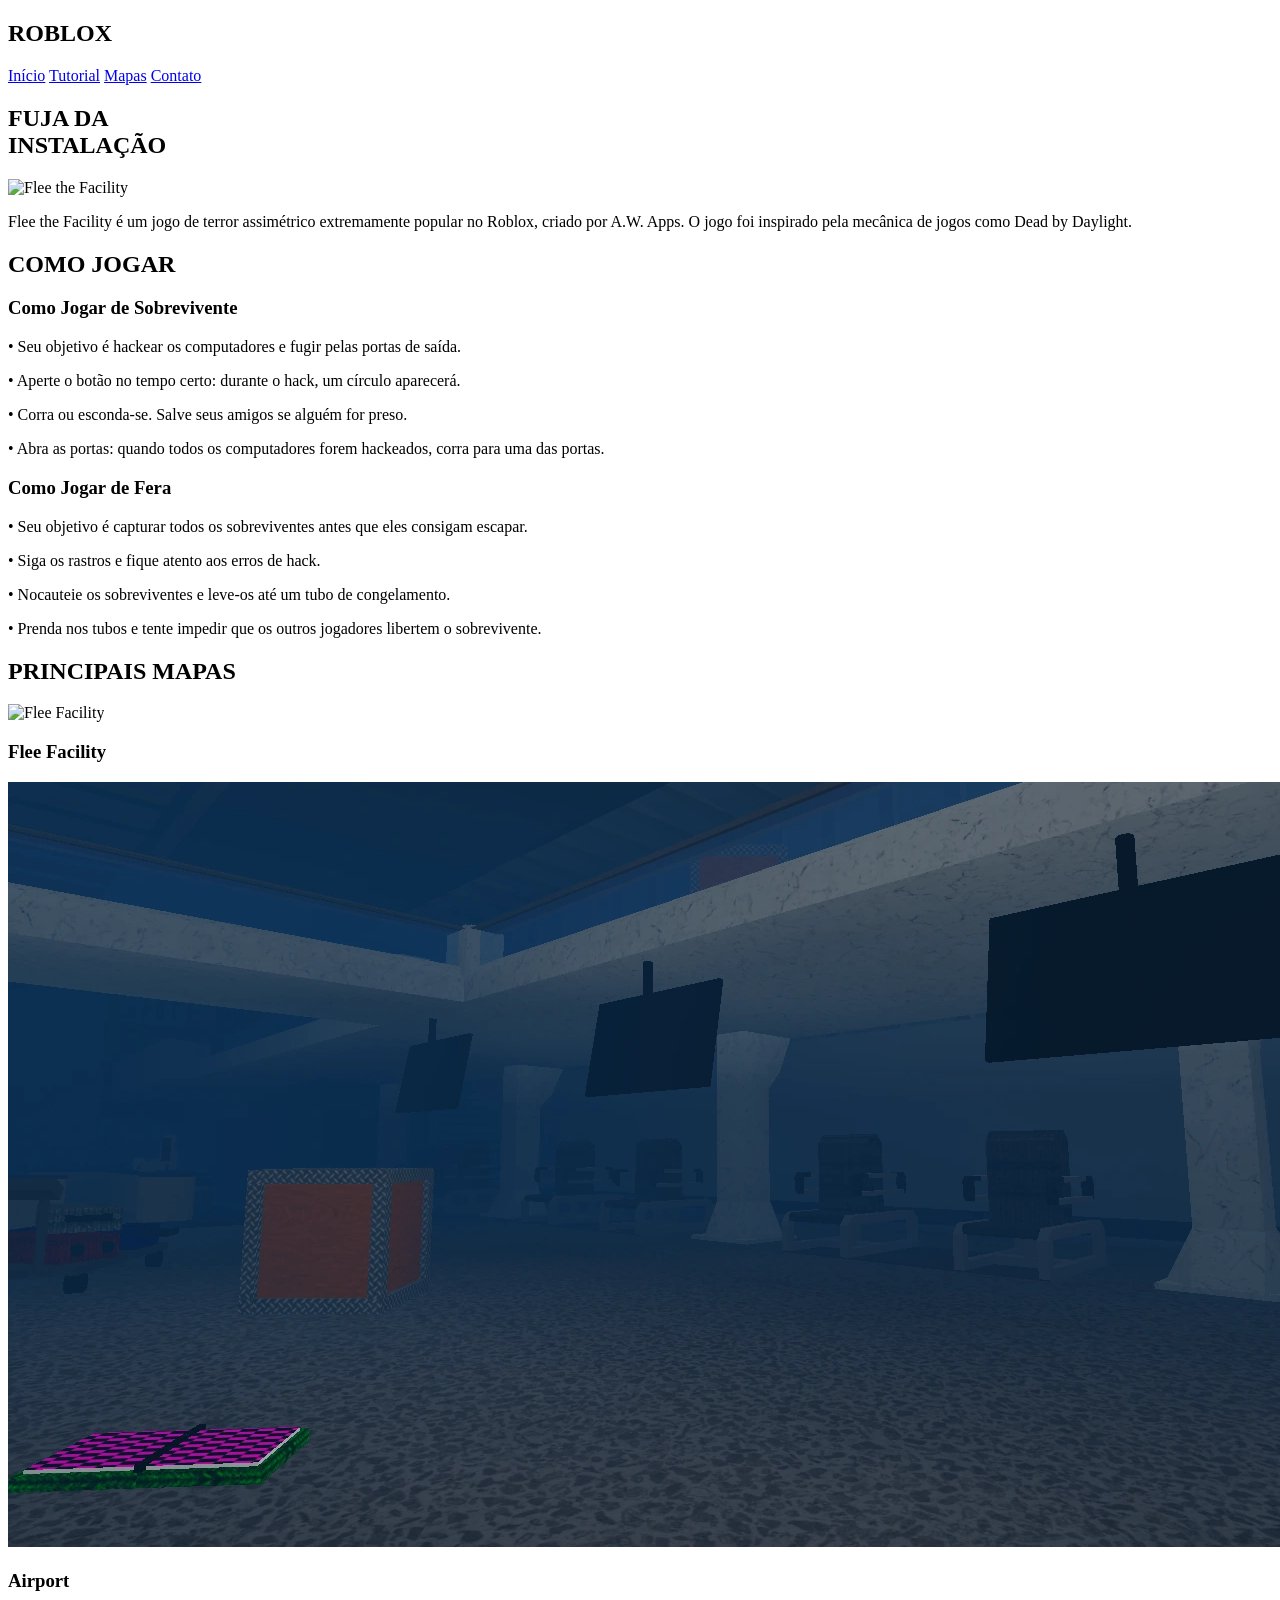
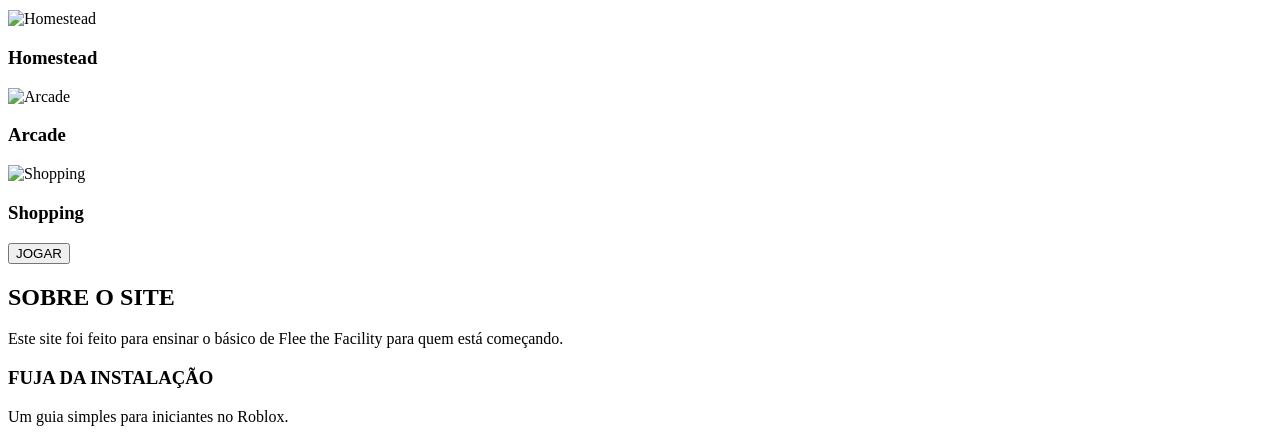
==== index.html @ 909bfadf "Rename index (1).html to index.html" ====
<!DOCTYPE html>
<html lang="pt-BR">

<head>
    <meta name="viewport" content="width=device-width, initial-scale=1.0">
    <meta charset="UTF-8">
    <title>Fuja da Instalação</title>
    <link rel="stylesheet" href="style.css">
</head>

<body>

    <header class="menu-fixo">
        <div class="menu-conteudo">
            <h2>ROBLOX</h2>

            <nav>
                <a href="#inicio">Início</a>
                <a href="#tutorial">Tutorial</a>
                <a href="#mapas">Mapas</a>
                <a href="#contato">Contato</a>
            </nav>
        </div>
    </header>

    <main>

        <section id="inicio" class="inicio">

            <h1>
                FUJA DA<br>
                INSTALAÇÃO
            </h1>

            <img src="banner" alt="Flee the Facility">

            <p>
                Flee the Facility é um jogo de terror assimétrico
                extremamente popular no Roblox, criado por
                A.W. Apps. O jogo foi inspirado pela mecânica
                de jogos como Dead by Daylight.
            </p>

        </section>

        <section id="tutorial" class="tutorial">

            <h2>COMO JOGAR</h2>

            <h3>Como Jogar de Sobrevivente</h3>

            <p>• Seu objetivo é hackear os computadores e fugir pelas portas de saída.</p>

            <p>• Aperte o botão no tempo certo: durante o hack, um círculo aparecerá.</p>

            <p>• Corra ou esconda-se. Salve seus amigos se alguém for preso.</p>

            <p>• Abra as portas: quando todos os computadores forem hackeados, corra para uma das portas.</p>

            <h3>Como Jogar de Fera</h3>

            <p>• Seu objetivo é capturar todos os sobreviventes antes que eles consigam escapar.</p>

            <p>• Siga os rastros e fique atento aos erros de hack.</p>

            <p>• Nocauteie os sobreviventes e leve-os até um tubo de congelamento.</p>

            <p>• Prenda nos tubos e tente impedir que os outros jogadores libertem o sobrevivente.</p>

        </section>

        <section id="mapas" class="mapas">

            <h2>PRINCIPAIS MAPAS</h2>

            <div class="mapas-container">

                <div class="mapa">
                    <img src="Facility_.webp" alt="Flee Facility">
                    <h3>Flee Facility</h3>
                </div>

                <div class="mapa">
                    <img src="Airport_.webp" alt="Airport">
                    <h3>Airport</h3>
                </div>

                <div class="mapa">
                    <img src="Homestead_.webp" alt="Homestead">
                    <h3>Homestead</h3>
                </div>

                <div class="mapa">
                    <img src="ArcadeView_.webp" alt="Arcade">
                    <h3>Arcade</h3>
                </div>

                <div class="mapa">
                    <img src="Shopping_Center_2_.webp" alt="Shopping">
                    <h3>Shopping</h3>
                </div>

            </div>

        </section>

        <a href="https://www.roblox.com/pt/games/893973440/Flee-the-Facility" target="_blank">
            <button class="botao">JOGAR</button>
        </a>

        <section id="contato" class="contato">

            <h2>SOBRE O SITE</h2>

            <p>
                Este site foi feito para ensinar o básico
                de Flee the Facility para quem está começando.
            </p>

        </section>

    </main>

    <footer>
        <h3>FUJA DA INSTALAÇÃO</h3>
        <p>Um guia simples para iniciantes no Roblox.</p>
    </footer>

</body>

</html>
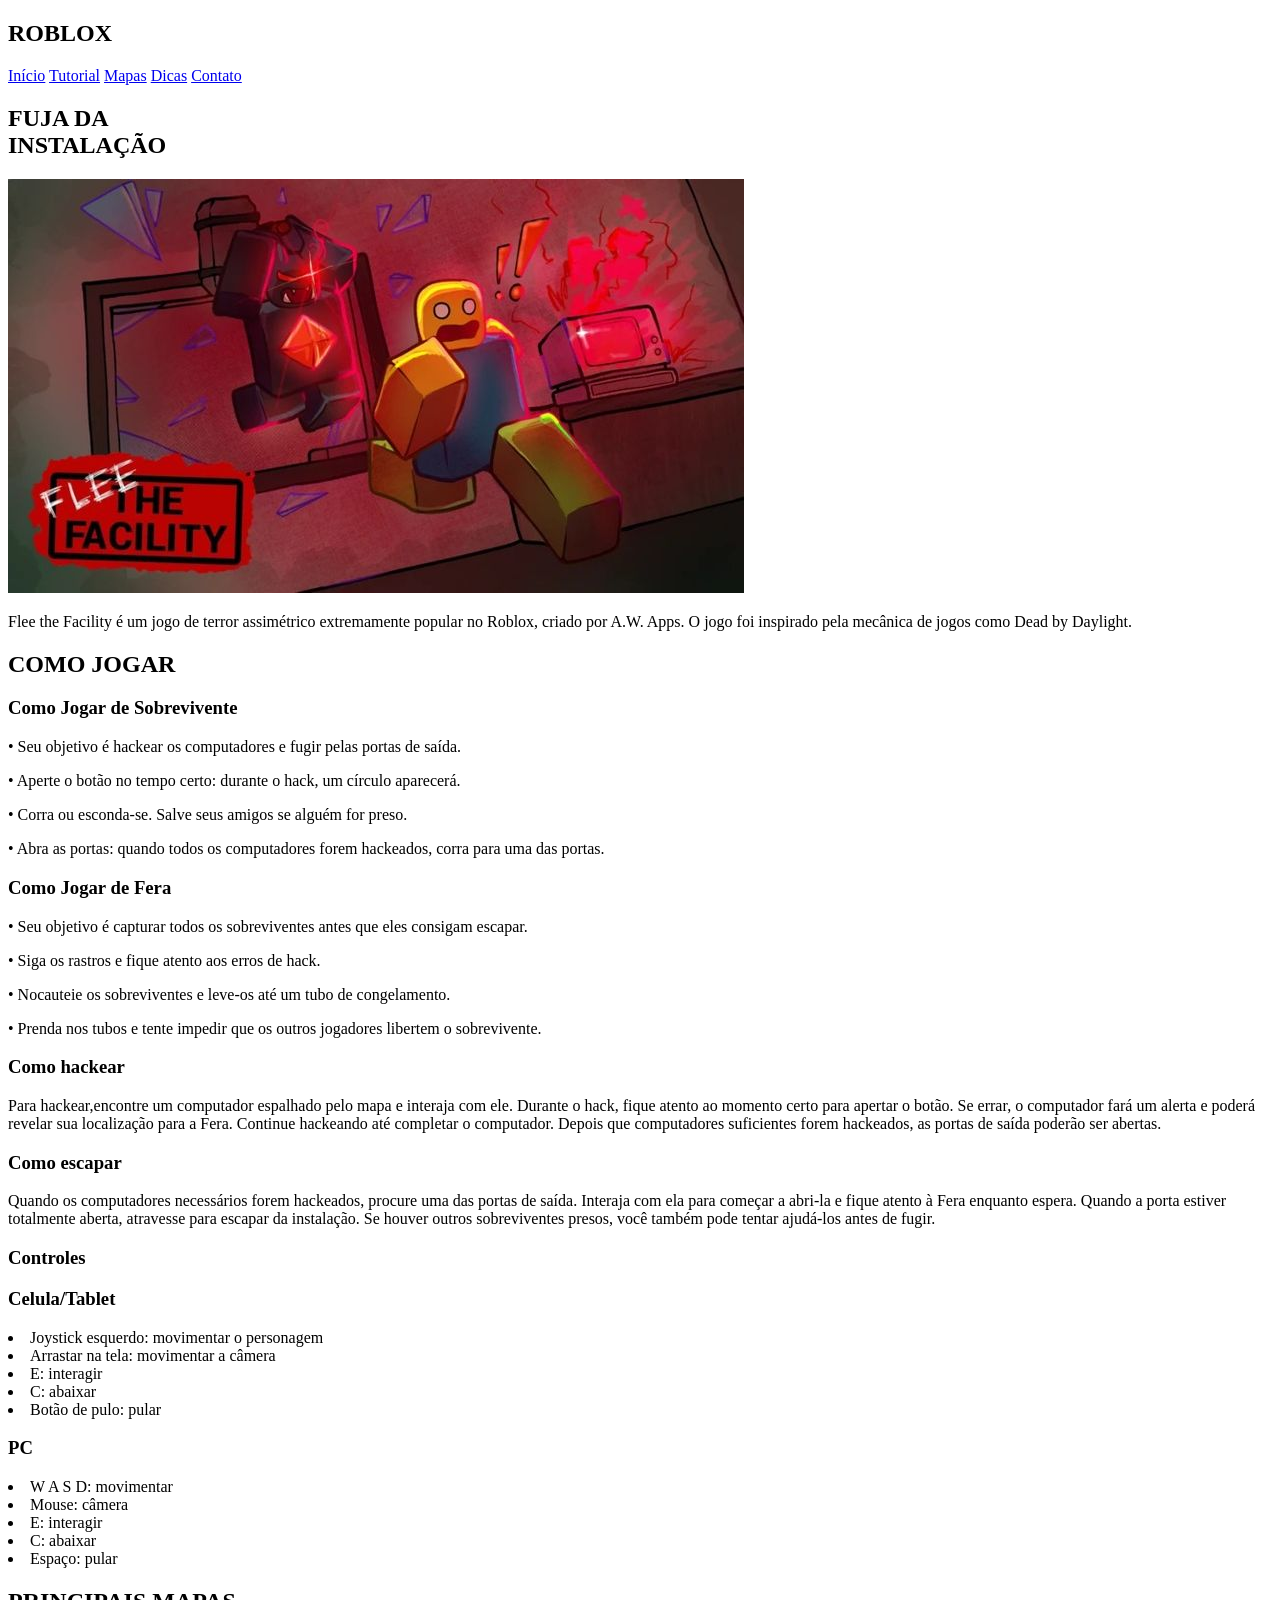
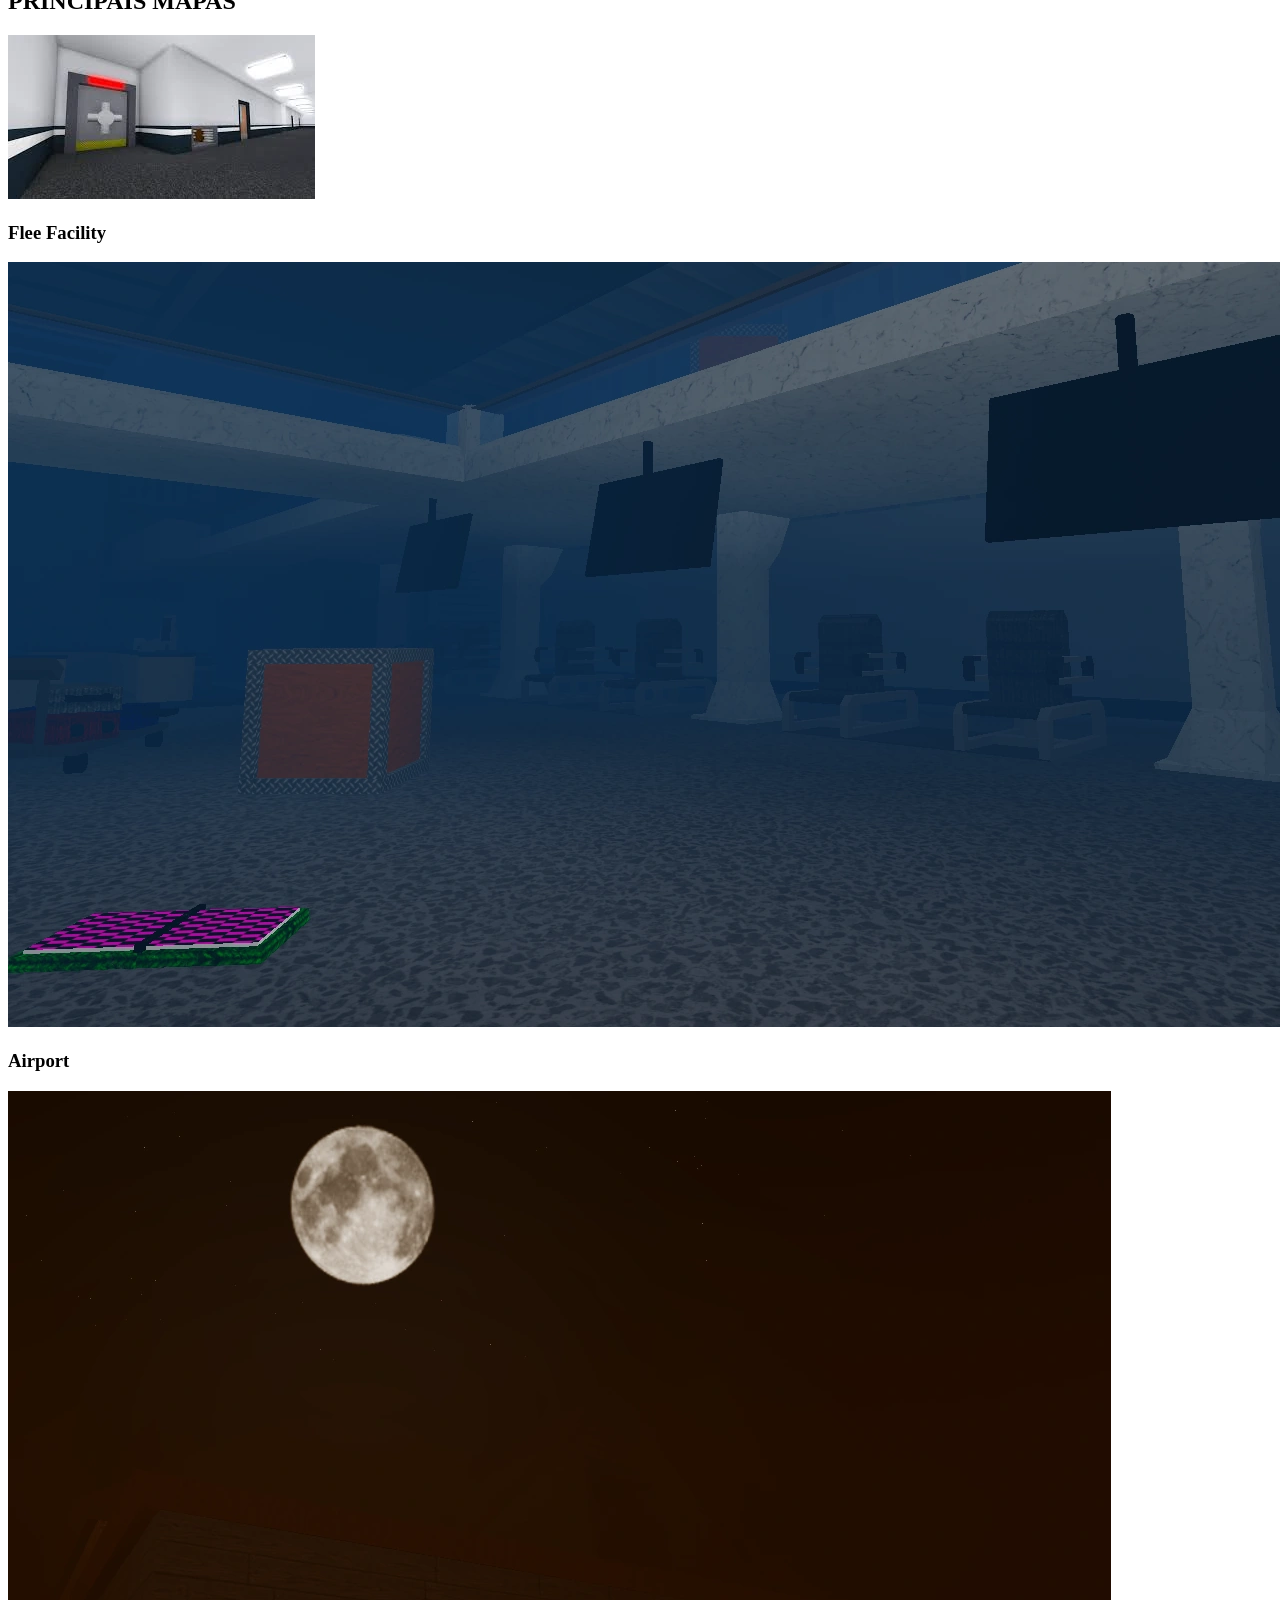
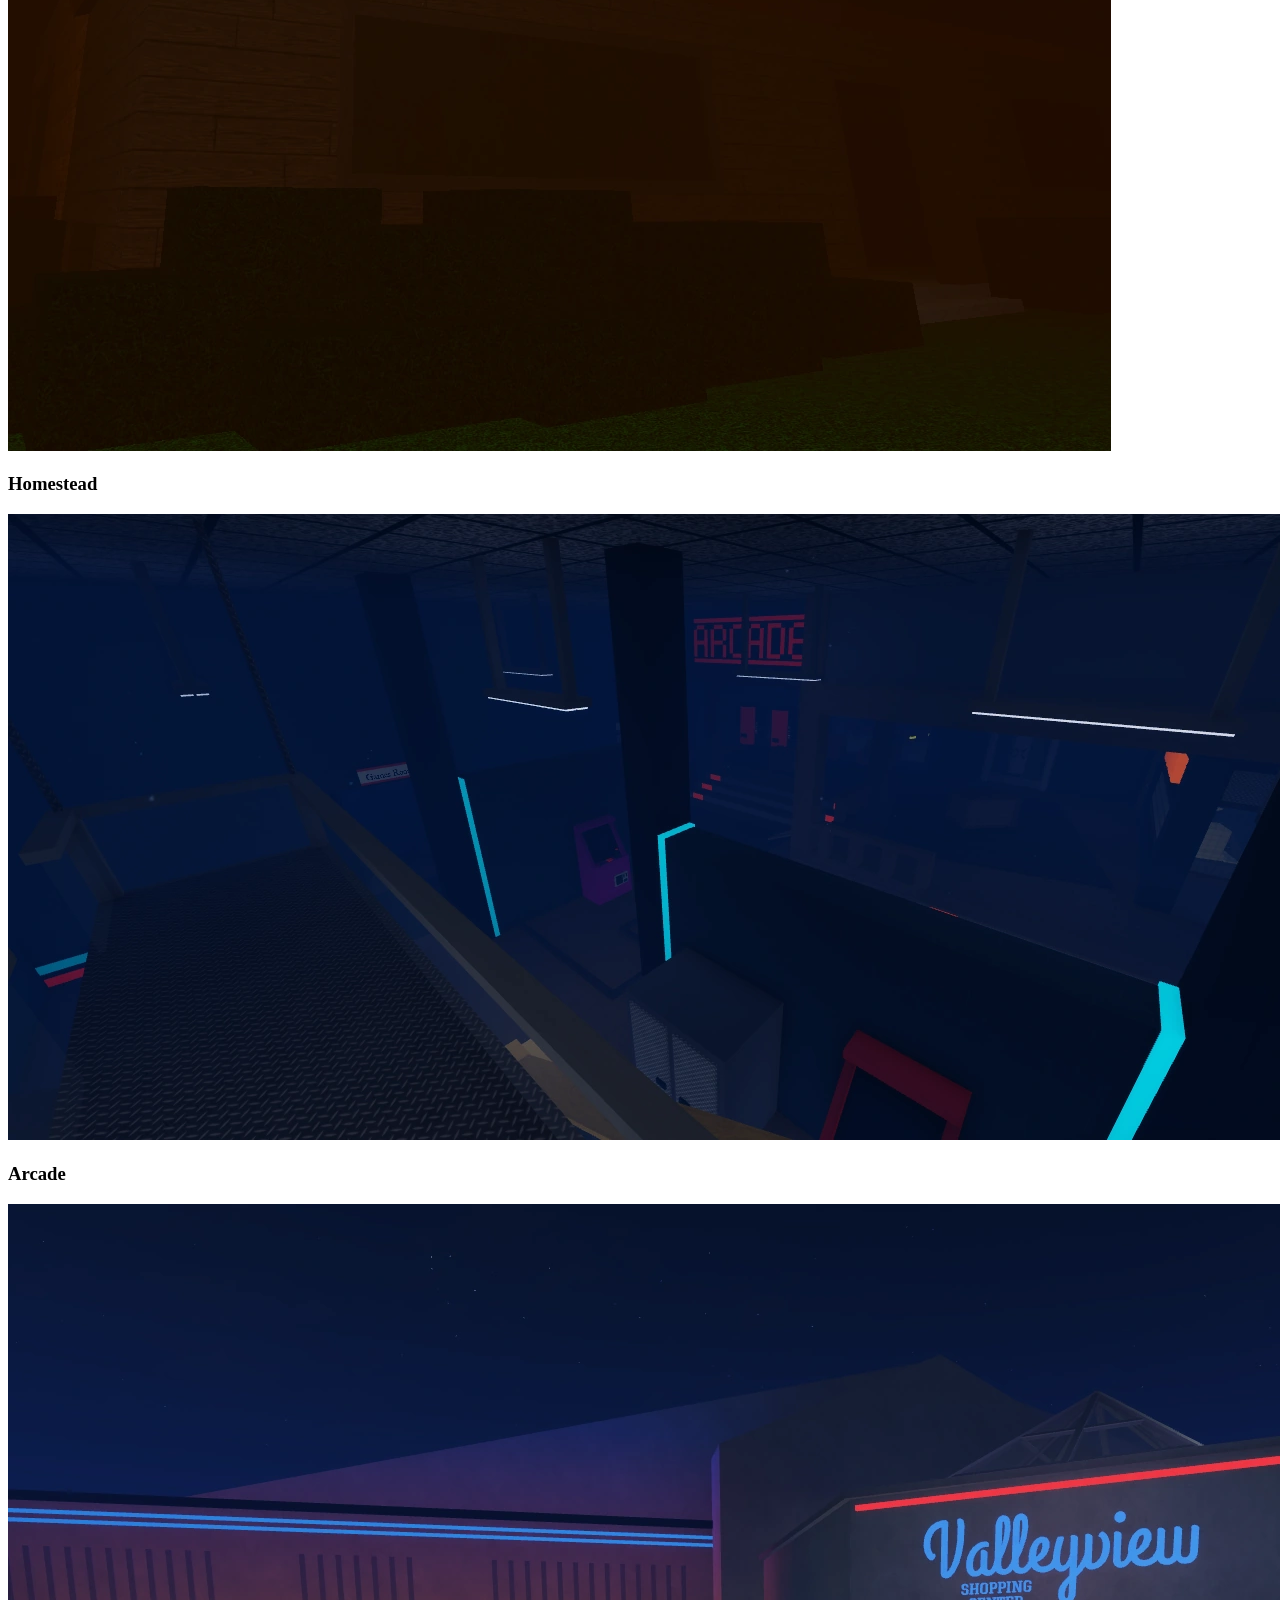
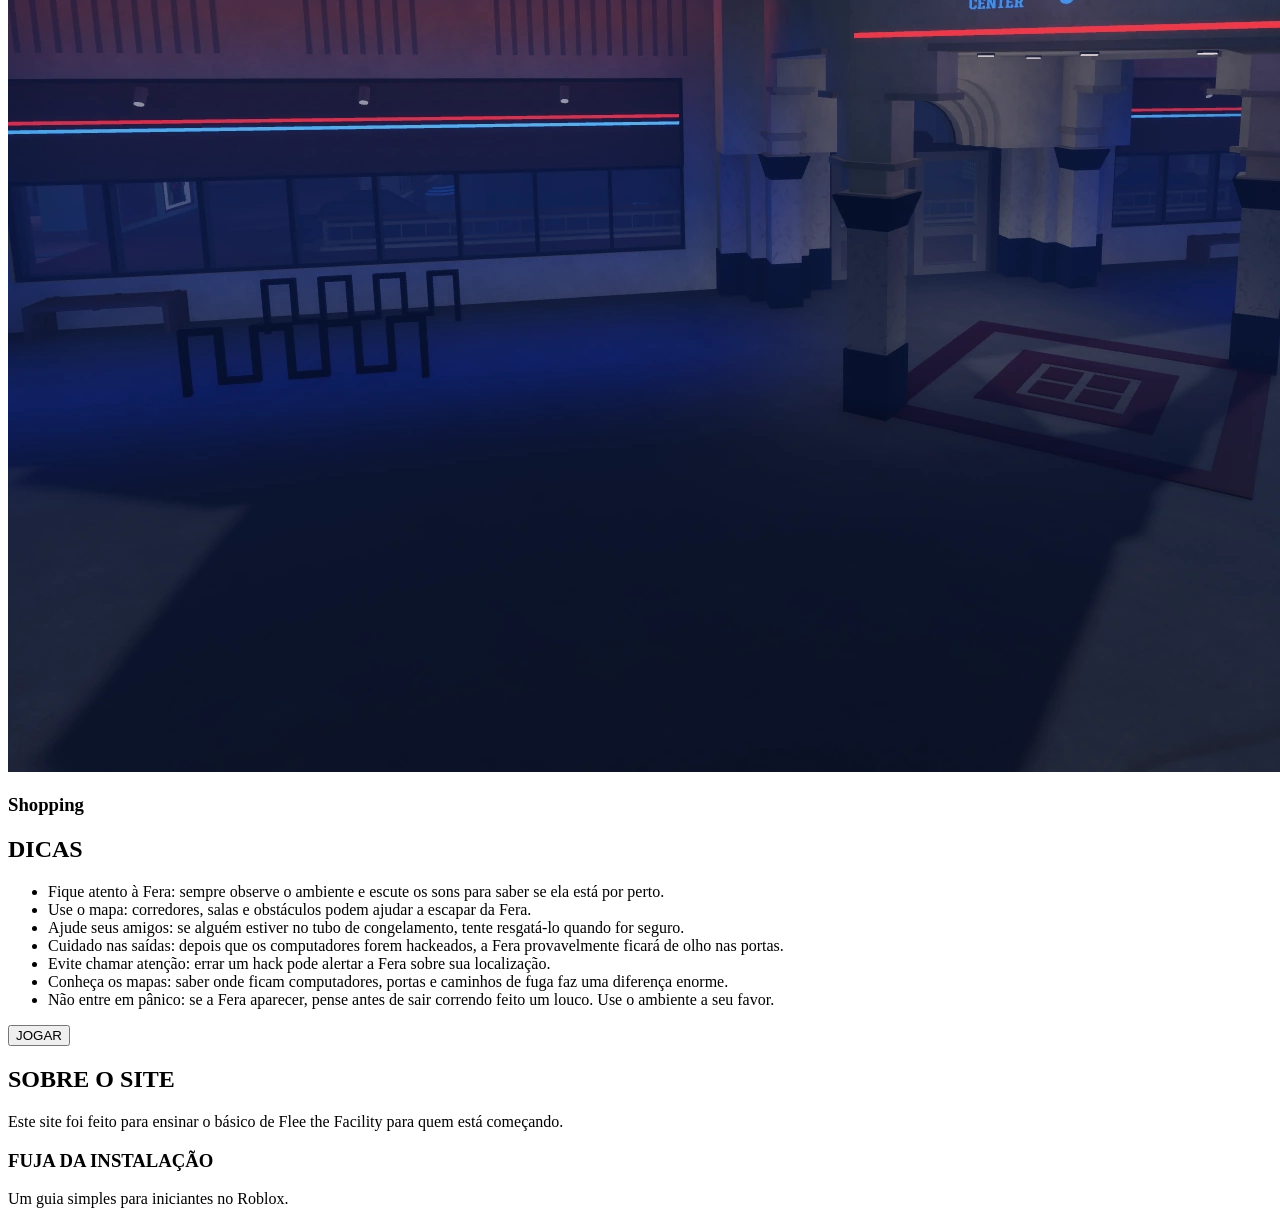
==== commit bddea1e5: "Rename index (2).html to index.html" ====
--- a/index.html
+++ b/index.html
@@ -18,7 +18,9 @@
                 <a href="#inicio">Início</a>
                 <a href="#tutorial">Tutorial</a>
                 <a href="#mapas">Mapas</a>
+                <a href="#dicas">Dicas</a>
                 <a href="#contato">Contato</a>
+        
             </nav>
         </div>
     </header>
@@ -66,7 +68,28 @@
             <p>• Nocauteie os sobreviventes e leve-os até um tubo de congelamento.</p>
 
             <p>• Prenda nos tubos e tente impedir que os outros jogadores libertem o sobrevivente.</p>
-
+            
+            <h3>Como hackear</h3>
+            <p>Para hackear,encontre um computador espalhado pelo mapa e interaja com ele. Durante o hack, fique atento ao momento certo para apertar o botão. Se errar, o computador fará um alerta e poderá revelar sua localização para a Fera. Continue hackeando até completar o computador. Depois que computadores suficientes forem hackeados, as portas de saída poderão ser abertas.</p>
+            
+             <h3>Como escapar</h3>
+             Quando os computadores necessários forem hackeados, procure uma das portas de saída. Interaja com ela para começar a abri-la e fique atento à Fera enquanto espera. Quando a porta estiver totalmente aberta, atravesse para escapar da instalação. Se houver outros sobreviventes presos, você também pode tentar ajudá-los antes de fugir.
+             
+                <h3>Controles</h3>
+                 <h3>Celula/Tablet</h3>
+                <li>Joystick esquerdo: movimentar o personagem</li>
+                <li>Arrastar na tela: movimentar a câmera</li>
+                <li>E: interagir</li>
+                <li>C: abaixar</li>
+                <li>Botão de pulo: pular</li>
+                
+                <h3>PC</h3>
+               <li> W A S D: movimentar</li>
+                <li>Mouse: câmera</li>
+                <li>E: interagir</li>
+               <li>C: abaixar</li>
+                <li>Espaço: pular</li>
+             
         </section>
 
         <section id="mapas" class="mapas">
@@ -103,6 +126,33 @@
             </div>
 
         </section>
+        
+        <section id="dicas" class="dicas">
+            
+            <h2>DICAS</h2>
+            
+            <ul><li>Fique atento à 
+            Fera: sempre 
+            observe o 
+            ambiente e escute 
+            os sons para 
+            saber se ela está
+            por perto.</li>
+            
+             <li>Use o mapa: corredores, salas e obstáculos podem ajudar a escapar da Fera.</li>
+           
+           <li>Ajude seus amigos: se alguém estiver no tubo de congelamento, tente resgatá-lo quando for seguro.</li>
+           
+           <li>Cuidado nas saídas: depois que os computadores forem hackeados, a Fera provavelmente ficará de olho nas portas.</li>
+           
+           <li>Evite chamar atenção: errar um hack pode alertar a Fera sobre sua localização.</li>
+           
+            <li>Conheça os mapas: saber onde ficam computadores, portas e caminhos de fuga faz uma diferença enorme.</li>
+            <li>Não entre em pânico: se a Fera aparecer, pense antes de sair correndo feito um louco. Use o ambiente a seu favor.</li></ul>
+            
+        </section>
+        
+        
 
         <a href="https://www.roblox.com/pt/games/893973440/Flee-the-Facility" target="_blank">
             <button class="botao">JOGAR</button>
@@ -128,4 +178,3 @@
 
 </body>
 
-</html>
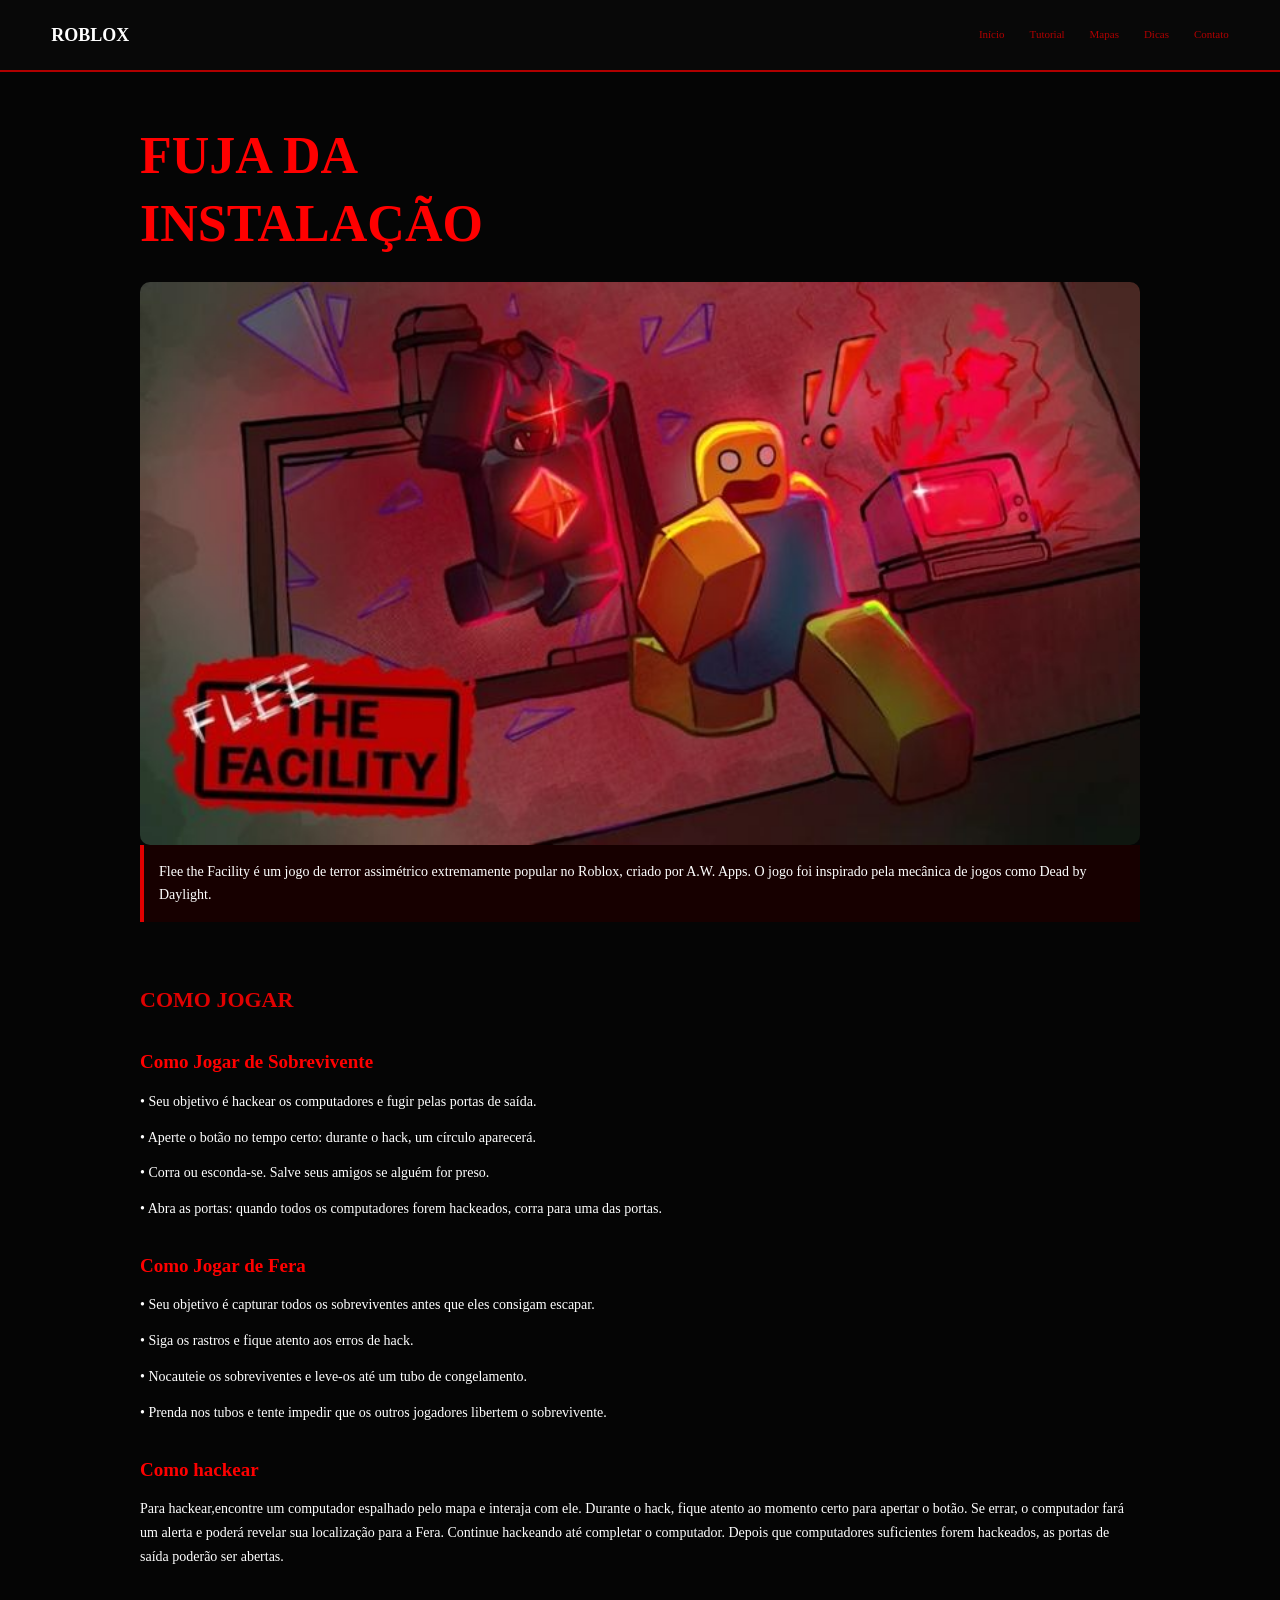
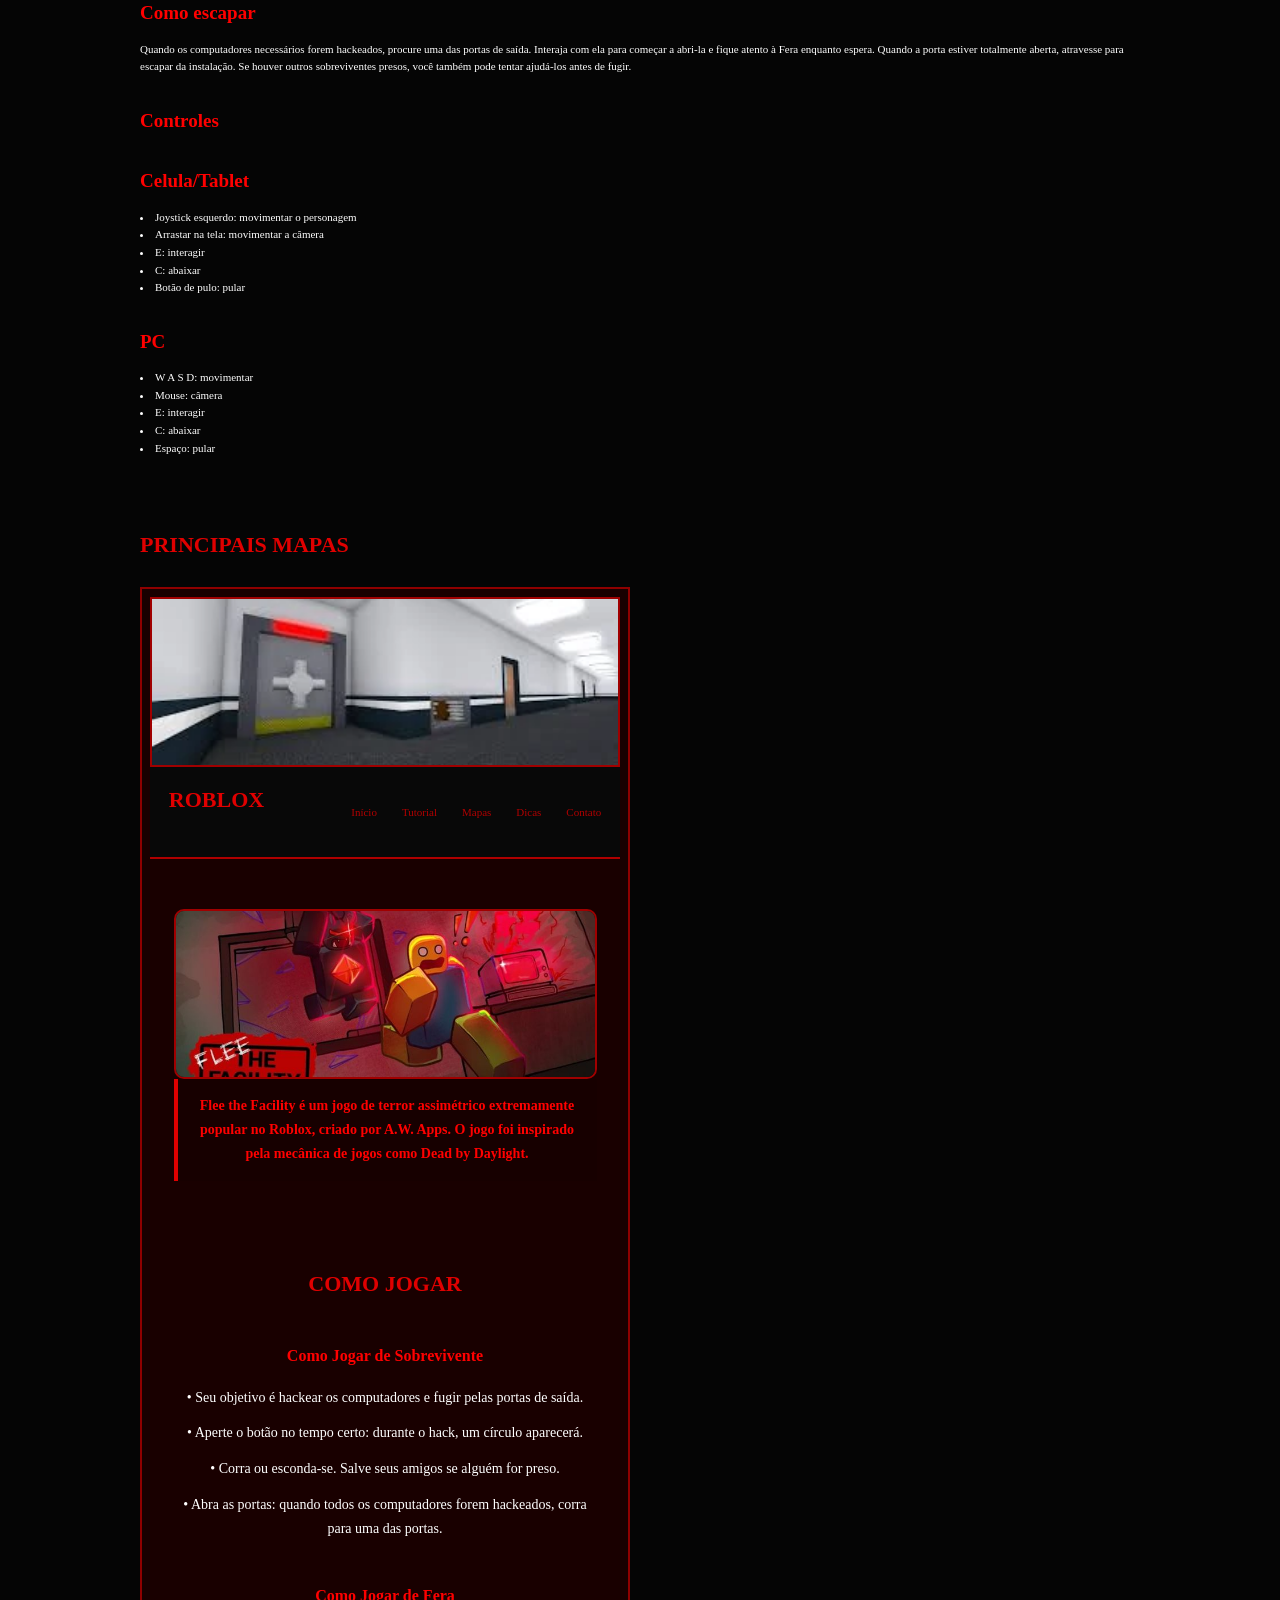
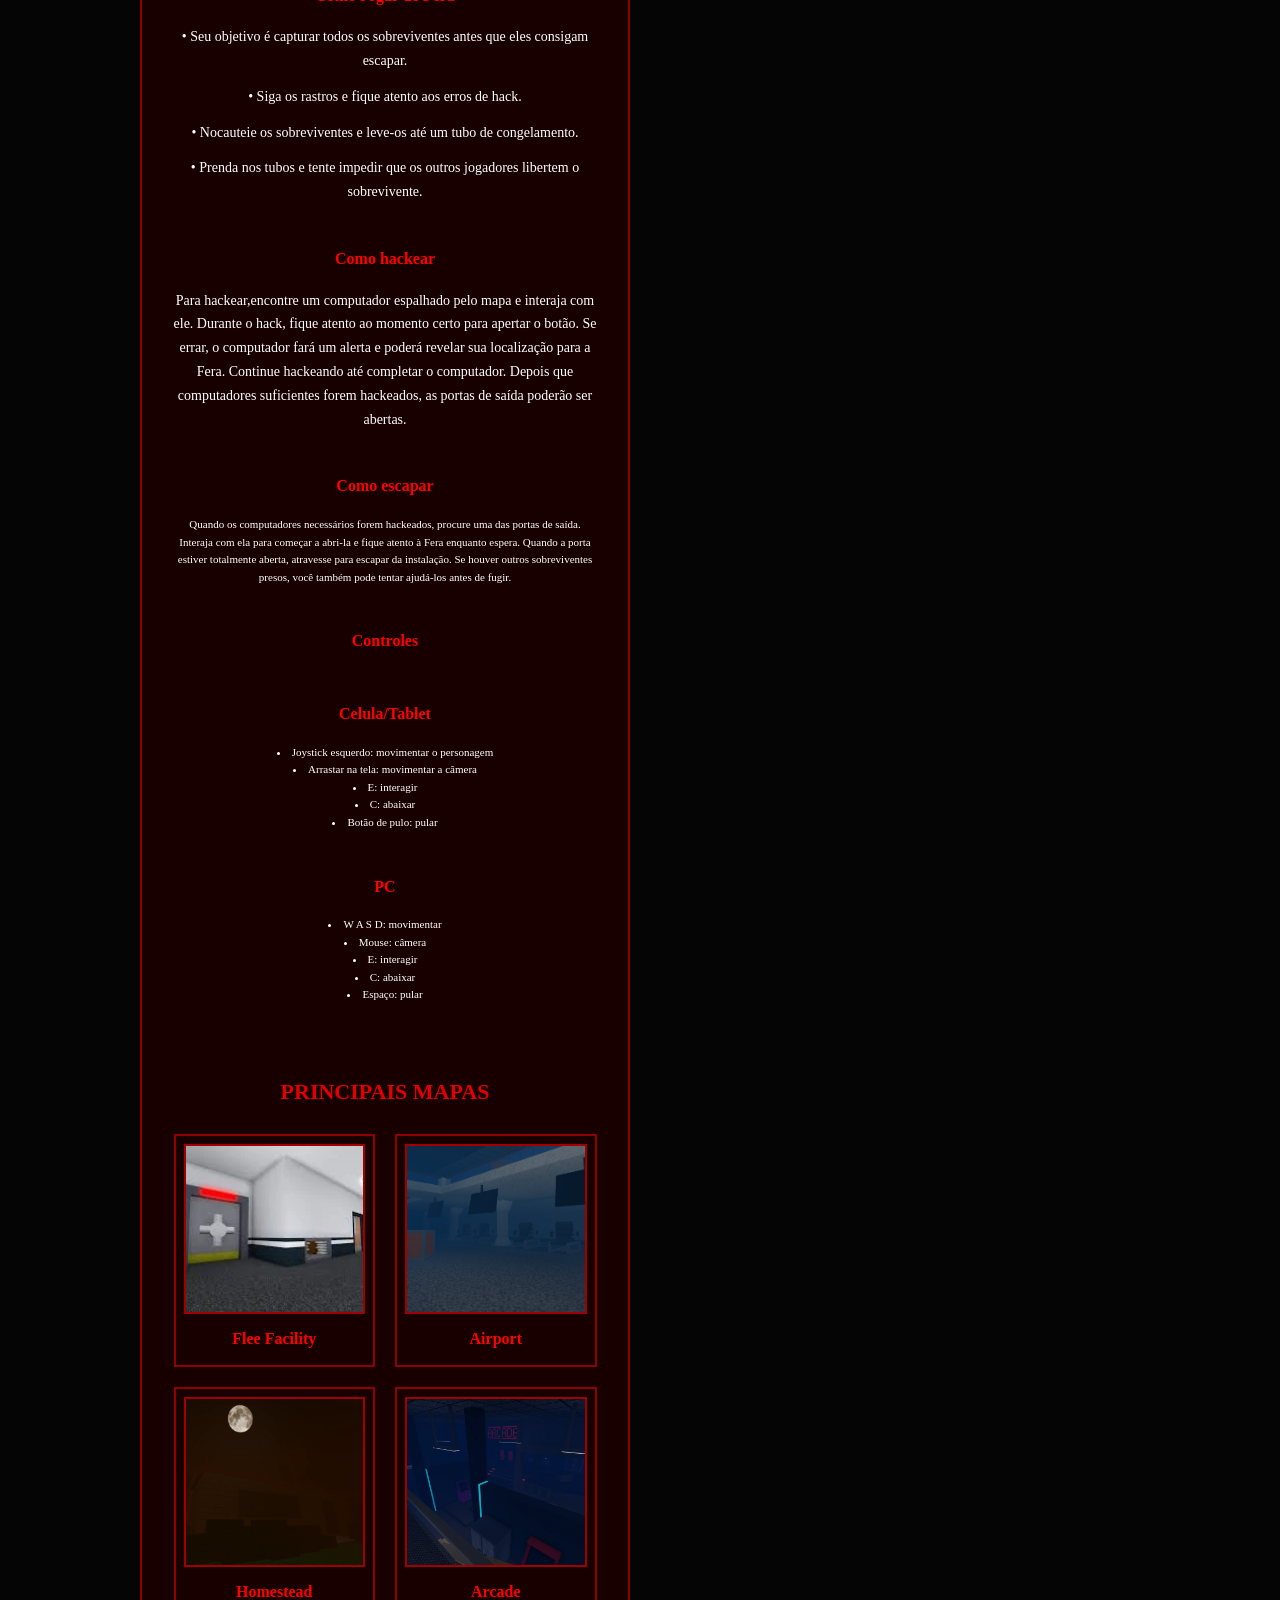
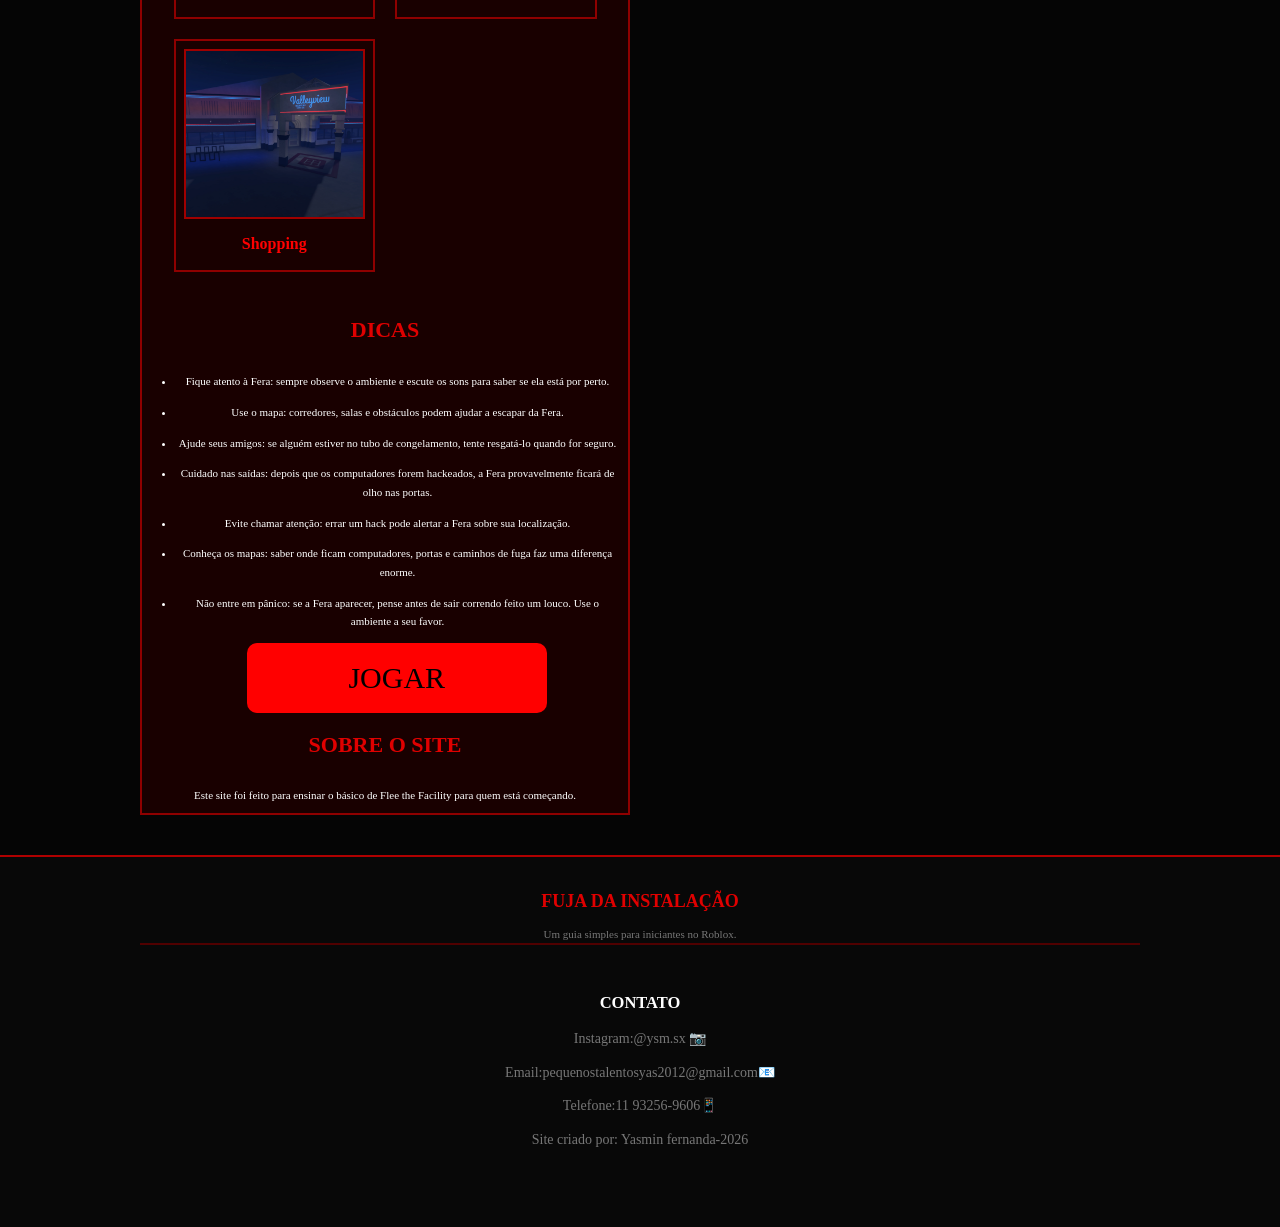
==== commit 369c30d8: "Update index.html" ====
--- a/index.html
+++ b/index.html
@@ -100,6 +100,105 @@
 
                 <div class="mapa">
                     <img src="Facility_.webp" alt="Flee Facility">
+<!DOCTYPE html>
+<html lang="pt-BR">
+
+<head>
+    <meta name="viewport" content="width=device-width, initial-scale=1.0">
+    <meta charset="UTF-8">
+    <title>Fuja da Instalação</title>
+    <link rel="stylesheet" href="style.css">
+</head>
+
+<body>
+
+    <header class="menu-fixo">
+        <div class="menu-conteudo">
+            <h2>ROBLOX</h2>
+
+            <nav>
+                <a href="#inicio">Início</a>
+                <a href="#tutorial">Tutorial</a>
+                <a href="#mapas">Mapas</a>
+                <a href="#dicas">Dicas</a>
+                <a href="#contato">Contato</a>
+        
+            </nav>
+        </div>
+    </header>
+
+    <main>
+
+        <section id="inicio" class="inicio">
+
+                        <h1 id="titulo-animado"</h1>
+               
+            <img src="banner" alt="Flee the Facility">
+
+            <p>
+                Flee the Facility é um jogo de terror assimétrico
+                extremamente popular no Roblox, criado por
+                A.W. Apps. O jogo foi inspirado pela mecânica
+                de jogos como Dead by Daylight.
+            </p>
+
+        </section>
+
+        <section id="tutorial" class="tutorial">
+
+            <h2>COMO JOGAR</h2>
+
+            <h3>Como Jogar de Sobrevivente</h3>
+
+            <p>• Seu objetivo é hackear os computadores e fugir pelas portas de saída.</p>
+
+            <p>• Aperte o botão no tempo certo: durante o hack, um círculo aparecerá.</p>
+
+            <p>• Corra ou esconda-se. Salve seus amigos se alguém for preso.</p>
+
+            <p>• Abra as portas: quando todos os computadores forem hackeados, corra para uma das portas.</p>
+
+            <h3>Como Jogar de Fera</h3>
+
+            <p>• Seu objetivo é capturar todos os sobreviventes antes que eles consigam escapar.</p>
+
+            <p>• Siga os rastros e fique atento aos erros de hack.</p>
+
+            <p>• Nocauteie os sobreviventes e leve-os até um tubo de congelamento.</p>
+
+            <p>• Prenda nos tubos e tente impedir que os outros jogadores libertem o sobrevivente.</p>
+            
+            <h3>Como hackear</h3>
+            <p>Para hackear,encontre um computador espalhado pelo mapa e interaja com ele. Durante o hack, fique atento ao momento certo para apertar o botão. Se errar, o computador fará um alerta e poderá revelar sua localização para a Fera. Continue hackeando até completar o computador. Depois que computadores suficientes forem hackeados, as portas de saída poderão ser abertas.</p>
+            
+             <h3>Como escapar</h3>
+             Quando os computadores necessários forem hackeados, procure uma das portas de saída. Interaja com ela para começar a abri-la e fique atento à Fera enquanto espera. Quando a porta estiver totalmente aberta, atravesse para escapar da instalação. Se houver outros sobreviventes presos, você também pode tentar ajudá-los antes de fugir.
+             
+                <h3>Controles</h3>
+                 <h3>Celula/Tablet</h3>
+                <li>Joystick esquerdo: movimentar o personagem</li>
+                <li>Arrastar na tela: movimentar a câmera</li>
+                <li>E: interagir</li>
+                <li>C: abaixar</li>
+                <li>Botão de pulo: pular</li>
+                
+                <h3>PC</h3>
+               <li> W A S D: movimentar</li>
+                <li>Mouse: câmera</li>
+                <li>E: interagir</li>
+               <li>C: abaixar</li>
+                <li>Espaço: pular</li>
+             
+        </section>
+
+        <section id="mapas" class="mapas">
+
+            <h2>PRINCIPAIS MAPAS</h2>
+
+            <div class="mapas-container">
+
+                <div class="mapa">
+                    <img src="Facility_.webp" alt="Flee Facility">
                     <h3>Flee Facility</h3>
                 </div>
 
@@ -129,7 +228,7 @@
         
         <section id="dicas" class="dicas">
             
-            <h2>DICAS</h2>
+        <h2 class="titulo-dicas">DICAS</h2>
             
             <ul><li>Fique atento à 
             Fera: sempre 
@@ -157,24 +256,37 @@
         <a href="https://www.roblox.com/pt/games/893973440/Flee-the-Facility" target="_blank">
             <button class="botao">JOGAR</button>
         </a>
-
-        <section id="contato" class="contato">
-
+         <div class="sobre">
             <h2>SOBRE O SITE</h2>
 
             <p>
                 Este site foi feito para ensinar o básico
                 de Flee the Facility para quem está começando.
             </p>
-
+        </div>
         </section>
 
     </main>
+    <body/>
 
     <footer>
         <h3>FUJA DA INSTALAÇÃO</h3>
         <p>Um guia simples para iniciantes no Roblox.</p>
+        
+        <section id="contato"
+        class="contato">
+           <h1>CONTATO</h1> 
+        
+        <div class="lado.lado">
+        <p>Instagram:@ysm.sx 📷</p>
+        </div>
+        <p>Email:pequenostalentosyas2012@gmail.com📧</p>
+        <p>Telefone:11 93256-9606📱</p>
+        
+        <p>Site criado por: Yasmin fernanda-2026</p>
+        
+        </section>
+    
     </footer>
-
-</body>
-
+    <script src="script.js"></script>
+
--- a/style.css
+++ b/style.css
@@ -0,0 +1,363 @@
+@import url('https://fonts.googleapis.com/css2?family=Press+Start+2P&display=swap');
+
+* {
+    margin: 0;
+    padding: 0;
+    box-sizing: border-box;
+}
+
+html {
+    width: 100%;
+    scroll-behavior: smooth;
+}
+
+body {
+    width: 100%;
+    min-height: 100vh;
+    background: #050505;
+    color: white;
+    font-family: 'Press Start 2P', cursive;
+    font-size: 11px;
+    line-height: 1.6;
+    overflow-x: hidden;
+}
+
+.menu-fixo {
+    position: sticky;
+    top: 0;
+    left: 0;
+    width: 100%;
+    background: #080808;
+    border-bottom: 2px solid #b00000;
+    z-index: 1000;
+}
+
+.menu-conteudo {
+    width: 100%;
+    min-height: 70px;
+    padding: 15px 4%;
+    display: flex;
+    align-items: center;
+    justify-content: space-between;
+}
+
+header h2 {
+    color: white;
+    font-size: clamp(14px, 1.8vw, 18px);
+    white-space: nowrap;
+}
+
+nav {
+    display: flex;
+    align-items: center;
+    justify-content: flex-end;
+    gap: clamp(10px, 2vw, 25px);
+}
+
+nav a {
+    color: #b00000;
+    text-decoration: none;
+    font-size: clamp(8px, 1.1vw, 11px);
+    white-space: nowrap;
+}
+
+nav a:hover {
+    color: red;
+}
+
+main {
+    width: 100%;
+    display: block;
+}
+
+.inicio,
+.tutorial,
+.mapas,
+.contato {
+    width: 90%;
+    max-width: 1000px;
+    margin-left: auto;
+    margin-right: auto;
+}
+
+.inicio {
+    padding: 50px 0 30px;
+}
+
+.inicio h1 {
+    color: red;
+    font-size: clamp(28px, 5vw, 52px);
+    line-height: 1.3;
+    margin-bottom: 25px;
+}
+
+.inicio img {
+    width: 100%;
+    height: auto;
+    display: block;
+    object-fit: cover;
+    border-radius: 10px;
+}
+
+.inicio p {
+    width: 100%;
+    background: #170000;
+    border-left: 4px solid #e00000;
+    padding: 15px;
+    font-size: clamp(10px, 1.2vw, 14px);
+    line-height: 1.7;
+}
+
+section h2 {
+    color: #e00000;
+    font-size: clamp(15px, 2vw, 22px);
+    margin-bottom: 25px;
+}
+
+.tutorial {
+    padding: 30px 0;
+}
+
+.tutorial h3 {
+    color: red;
+    font-size: clamp(13px, 1.8vw, 19px);
+    margin: 30px 0 12px;
+}
+
+.tutorial p {
+    font-size: clamp(10px, 1.2vw, 14px);
+    line-height: 1.7;
+    margin-bottom: 12px;
+}
+
+.mapas {
+    padding: 40px 0;
+}
+
+.mapas-container {
+    width: 100%;
+    display: grid;
+    grid-template-columns: repeat(2, minmax(0, 1fr));
+    gap: 20px;
+}
+
+.mapa {
+    width: 100%;
+    min-width: 0;
+    background: #190000;
+    border: 2px solid #8f0000;
+    padding: 8px;
+    text-align: center;
+}
+
+.mapa img {
+    width: 100%;
+    height: 170px;
+    display: block;
+    object-fit: cover;
+    border: 2px solid #a00000;
+}
+
+.mapa h3 {
+    color: red;
+    font-size: clamp(10px, 1.3vw, 16px);
+    padding: 12px 5px 5px;
+}
+
+.contato {
+    padding: 45px 0;
+    border-top: 2px solid #500000;
+}
+
+.contato p {
+    font-size: clamp(10px, 1.2vw, 14px);
+    line-height: 1.7;
+}
+
+.botao {
+    width: min(300px, 90%);
+    min-height: 70px;
+    padding: 15px;
+    background: red;
+    color: #000;
+    font-size: clamp(16px, 3vw, 30px);
+    border: none;
+    border-radius: 10px;
+    margin-left: 5%;
+    margin-bottom: 3%;
+    font-family: 'Press Start 2P', cursive;
+    cursor: pointer;
+}
+
+footer {
+    width: 100%;
+    background: #080808;
+    border-top: 2px solid #b00000;
+    text-align: center;
+    padding: 30px 15px;
+}
+
+footer h3 {
+    color: #e00000;
+    font-size: clamp(12px, 1.7vw, 18px);
+}
+
+footer p {
+    color: #777;
+    font-size: clamp(8px, 1vw, 11px);
+    margin-top: 10px;
+}
+
+
+/* TABLET */
+
+@media (min-width: 601px) and (max-width: 1000px) {
+
+    .menu-conteudo {
+        padding: 14px 3%;
+    }
+
+    nav {
+        gap: 12px;
+    }
+
+    nav a {
+        font-size: 9px;
+    }
+
+    .inicio,
+    .tutorial,
+    .mapas,
+    .contato {
+        width: 90%;
+    }
+
+    .mapas-container {
+        grid-template-columns: repeat(2, minmax(0, 1fr));
+    }
+
+    .mapa img {
+        height: 150px;
+    }
+}
+
+
+/* CELULAR */
+
+@media (max-width: 600px) {
+
+    .menu-conteudo {
+        flex-direction: column;
+        gap: 12px;
+        padding: 15px 10px;
+    }
+
+    header h2 {
+        font-size: 14px;
+    }
+
+    nav {
+        width: 100%;
+        justify-content: center;
+        flex-wrap: wrap;
+        gap: 10px;
+    }
+
+    nav a {
+        font-size: 8px;
+    }
+
+    .inicio,
+    .tutorial,
+    .mapas,
+    .contato {
+        width: 92%;
+    }
+
+    .inicio {
+        padding-top: 35px;
+    }
+
+    .inicio h1 {
+        font-size: clamp(24px, 8vw, 32px);
+        text-align: center;
+    }
+
+    .inicio p,
+    .tutorial p,
+    .contato p {
+        font-size: 10px;
+        line-height: 1.6;
+    }
+
+    .mapas-container {
+        grid-template-columns: 1fr;
+        gap: 15px;
+    }
+
+    .mapa img {
+        height: auto;
+        max-height: 220px;
+    }
+
+    .botao {
+        width: 90%;
+        margin-left: 5%;
+        font-size: 16px;
+    }
+}
+
+
+/* CELULARES PEQUENOS */
+
+@media (max-width: 380px) {
+
+    header h2 {
+        font-size: 12px;
+    }
+
+    nav {
+        gap: 7px;
+    }
+
+    nav a {
+        font-size: 7px;
+    }
+
+    .inicio h1 {
+        font-size: 23px;
+    }
+
+    .mapa h3 {
+        font-size: 10px;
+    }
+
+    .botao {
+        font-size: 13px;
+    }
+}
+
+
+/* TELAS GRANDES */
+
+@media (min-width: 1400px) {
+
+    .inicio,
+    .tutorial,
+    .mapas,
+    .contato {
+        max-width: 1100px;
+    }
+
+    .mapa img {
+        height: 190px;
+    }
+}
+.dicas ul {
+    padding-left: 25px;
+}
+
+.dicas li {
+    margin-bottom: 12px;
+    line-height: 1.7;
+}
--- a/style.css
+++ b/style.css
@@ -0,0 +1,363 @@
+@import url('https://fonts.googleapis.com/css2?family=Press+Start+2P&display=swap');
+
+* {
+    margin: 0;
+    padding: 0;
+    box-sizing: border-box;
+}
+
+html {
+    width: 100%;
+    scroll-behavior: smooth;
+}
+
+body {
+    width: 100%;
+    min-height: 100vh;
+    background: #050505;
+    color: white;
+    font-family: 'Press Start 2P', cursive;
+    font-size: 11px;
+    line-height: 1.6;
+    overflow-x: hidden;
+}
+
+.menu-fixo {
+    position: sticky;
+    top: 0;
+    left: 0;
+    width: 100%;
+    background: #080808;
+    border-bottom: 2px solid #b00000;
+    z-index: 1000;
+}
+
+.menu-conteudo {
+    width: 100%;
+    min-height: 70px;
+    padding: 15px 4%;
+    display: flex;
+    align-items: center;
+    justify-content: space-between;
+}
+
+header h2 {
+    color: white;
+    font-size: clamp(14px, 1.8vw, 18px);
+    white-space: nowrap;
+}
+
+nav {
+    display: flex;
+    align-items: center;
+    justify-content: flex-end;
+    gap: clamp(10px, 2vw, 25px);
+}
+
+nav a {
+    color: #b00000;
+    text-decoration: none;
+    font-size: clamp(8px, 1.1vw, 11px);
+    white-space: nowrap;
+}
+
+nav a:hover {
+    color: red;
+}
+
+main {
+    width: 100%;
+    display: block;
+}
+
+.inicio,
+.tutorial,
+.mapas,
+.contato {
+    width: 90%;
+    max-width: 1000px;
+    margin-left: auto;
+    margin-right: auto;
+}
+
+.inicio {
+    padding: 50px 0 30px;
+}
+
+.inicio h1 {
+    color: red;
+    font-size: clamp(28px, 5vw, 52px);
+    line-height: 1.3;
+    margin-bottom: 25px;
+}
+
+.inicio img {
+    width: 100%;
+    height: auto;
+    display: block;
+    object-fit: cover;
+    border-radius: 10px;
+}
+
+.inicio p {
+    width: 100%;
+    background: #170000;
+    border-left: 4px solid #e00000;
+    padding: 15px;
+    font-size: clamp(10px, 1.2vw, 14px);
+    line-height: 1.7;
+}
+
+section h2 {
+    color: #e00000;
+    font-size: clamp(15px, 2vw, 22px);
+    margin-bottom: 25px;
+}
+
+.tutorial {
+    padding: 30px 0;
+}
+
+.tutorial h3 {
+    color: red;
+    font-size: clamp(13px, 1.8vw, 19px);
+    margin: 30px 0 12px;
+}
+
+.tutorial p {
+    font-size: clamp(10px, 1.2vw, 14px);
+    line-height: 1.7;
+    margin-bottom: 12px;
+}
+
+.mapas {
+    padding: 40px 0;
+}
+
+.mapas-container {
+    width: 100%;
+    display: grid;
+    grid-template-columns: repeat(2, minmax(0, 1fr));
+    gap: 20px;
+}
+
+.mapa {
+    width: 100%;
+    min-width: 0;
+    background: #190000;
+    border: 2px solid #8f0000;
+    padding: 8px;
+    text-align: center;
+}
+
+.mapa img {
+    width: 100%;
+    height: 170px;
+    display: block;
+    object-fit: cover;
+    border: 2px solid #a00000;
+}
+
+.mapa h3 {
+    color: red;
+    font-size: clamp(10px, 1.3vw, 16px);
+    padding: 12px 5px 5px;
+}
+
+.contato {
+    padding: 45px 0;
+    border-top: 2px solid #500000;
+}
+
+.contato p {
+    font-size: clamp(10px, 1.2vw, 14px);
+    line-height: 1.7;
+}
+
+.botao {
+    width: min(300px, 90%);
+    min-height: 70px;
+    padding: 15px;
+    background: red;
+    color: #000;
+    font-size: clamp(16px, 3vw, 30px);
+    border: none;
+    border-radius: 10px;
+    margin-left: 5%;
+    margin-bottom: 3%;
+    font-family: 'Press Start 2P', cursive;
+    cursor: pointer;
+}
+
+footer {
+    width: 100%;
+    background: #080808;
+    border-top: 2px solid #b00000;
+    text-align: center;
+    padding: 30px 15px;
+}
+
+footer h3 {
+    color: #e00000;
+    font-size: clamp(12px, 1.7vw, 18px);
+}
+
+footer p {
+    color: #777;
+    font-size: clamp(8px, 1vw, 11px);
+    margin-top: 10px;
+}
+
+
+/* TABLET */
+
+@media (min-width: 601px) and (max-width: 1000px) {
+
+    .menu-conteudo {
+        padding: 14px 3%;
+    }
+
+    nav {
+        gap: 12px;
+    }
+
+    nav a {
+        font-size: 9px;
+    }
+
+    .inicio,
+    .tutorial,
+    .mapas,
+    .contato {
+        width: 90%;
+    }
+
+    .mapas-container {
+        grid-template-columns: repeat(2, minmax(0, 1fr));
+    }
+
+    .mapa img {
+        height: 150px;
+    }
+}
+
+
+/* CELULAR */
+
+@media (max-width: 600px) {
+
+    .menu-conteudo {
+        flex-direction: column;
+        gap: 12px;
+        padding: 15px 10px;
+    }
+
+    header h2 {
+        font-size: 14px;
+    }
+
+    nav {
+        width: 100%;
+        justify-content: center;
+        flex-wrap: wrap;
+        gap: 10px;
+    }
+
+    nav a {
+        font-size: 8px;
+    }
+
+    .inicio,
+    .tutorial,
+    .mapas,
+    .contato {
+        width: 92%;
+    }
+
+    .inicio {
+        padding-top: 35px;
+    }
+
+    .inicio h1 {
+        font-size: clamp(24px, 8vw, 32px);
+        text-align: center;
+    }
+
+    .inicio p,
+    .tutorial p,
+    .contato p {
+        font-size: 10px;
+        line-height: 1.6;
+    }
+
+    .mapas-container {
+        grid-template-columns: 1fr;
+        gap: 15px;
+    }
+
+    .mapa img {
+        height: auto;
+        max-height: 220px;
+    }
+
+    .botao {
+        width: 90%;
+        margin-left: 5%;
+        font-size: 16px;
+    }
+}
+
+
+/* CELULARES PEQUENOS */
+
+@media (max-width: 380px) {
+
+    header h2 {
+        font-size: 12px;
+    }
+
+    nav {
+        gap: 7px;
+    }
+
+    nav a {
+        font-size: 7px;
+    }
+
+    .inicio h1 {
+        font-size: 23px;
+    }
+
+    .mapa h3 {
+        font-size: 10px;
+    }
+
+    .botao {
+        font-size: 13px;
+    }
+}
+
+
+/* TELAS GRANDES */
+
+@media (min-width: 1400px) {
+
+    .inicio,
+    .tutorial,
+    .mapas,
+    .contato {
+        max-width: 1100px;
+    }
+
+    .mapa img {
+        height: 190px;
+    }
+}
+.dicas ul {
+    padding-left: 25px;
+}
+
+.dicas li {
+    margin-bottom: 12px;
+    line-height: 1.7;
+}
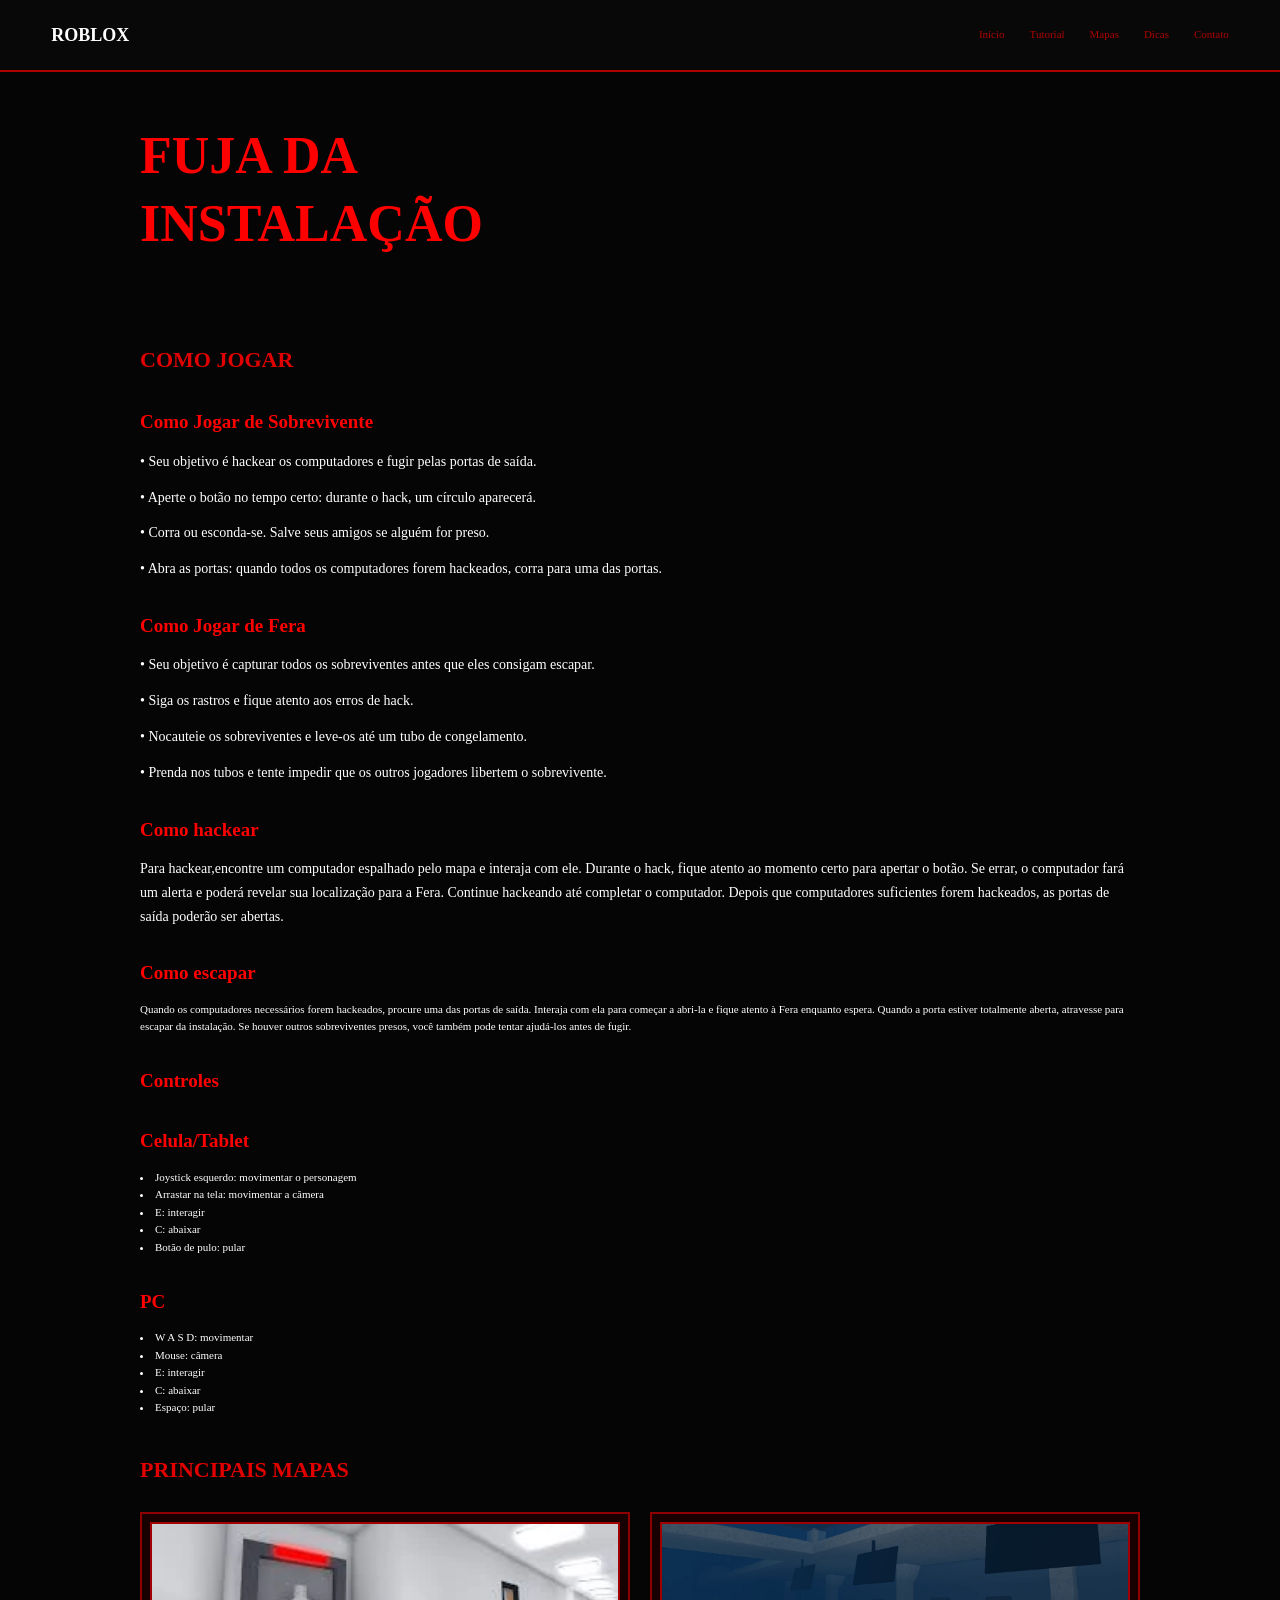
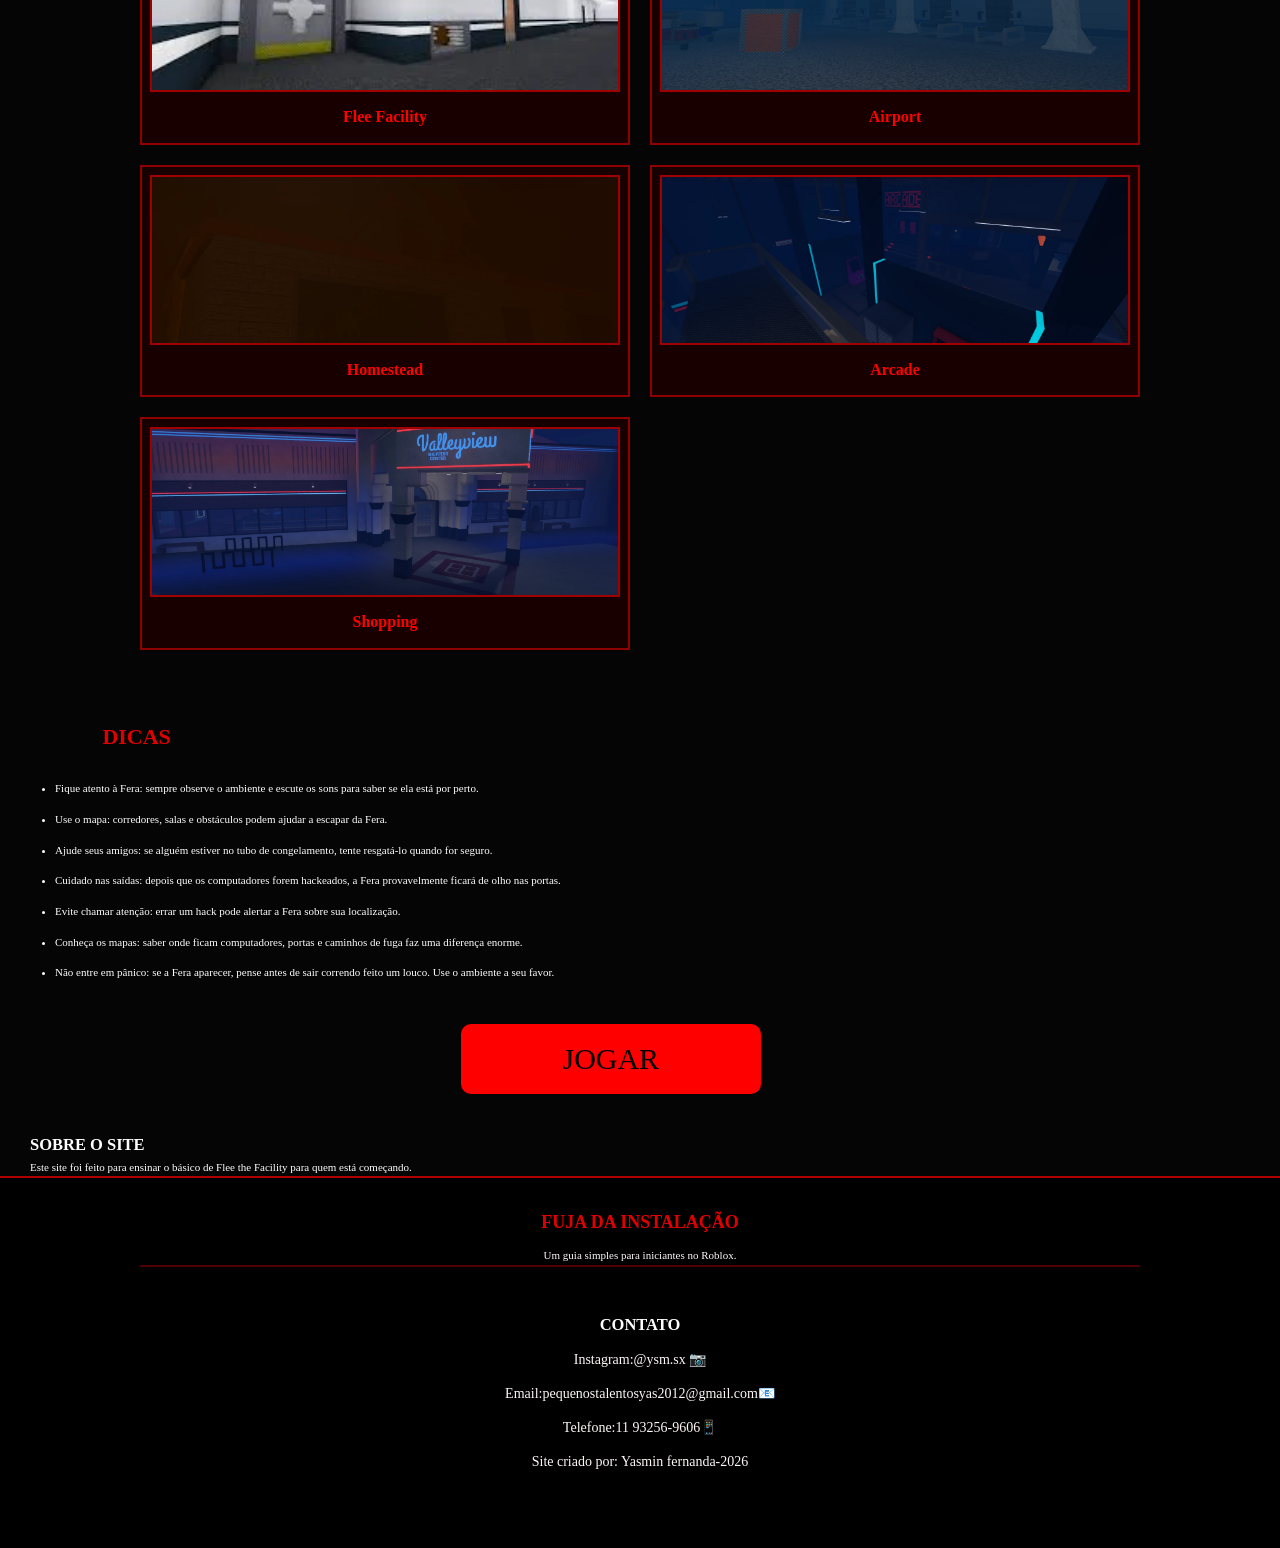
==== commit b919f9a6: "Update index.html" ====
--- a/index.html
+++ b/index.html
@@ -1,105 +1,4 @@
-<!DOCTYPE html>
-<html lang="pt-BR">
 
-<head>
-    <meta name="viewport" content="width=device-width, initial-scale=1.0">
-    <meta charset="UTF-8">
-    <title>Fuja da Instalação</title>
-    <link rel="stylesheet" href="style.css">
-</head>
-
-<body>
-
-    <header class="menu-fixo">
-        <div class="menu-conteudo">
-            <h2>ROBLOX</h2>
-
-            <nav>
-                <a href="#inicio">Início</a>
-                <a href="#tutorial">Tutorial</a>
-                <a href="#mapas">Mapas</a>
-                <a href="#dicas">Dicas</a>
-                <a href="#contato">Contato</a>
-        
-            </nav>
-        </div>
-    </header>
-
-    <main>
-
-        <section id="inicio" class="inicio">
-
-            <h1>
-                FUJA DA<br>
-                INSTALAÇÃO
-            </h1>
-
-            <img src="banner" alt="Flee the Facility">
-
-            <p>
-                Flee the Facility é um jogo de terror assimétrico
-                extremamente popular no Roblox, criado por
-                A.W. Apps. O jogo foi inspirado pela mecânica
-                de jogos como Dead by Daylight.
-            </p>
-
-        </section>
-
-        <section id="tutorial" class="tutorial">
-
-            <h2>COMO JOGAR</h2>
-
-            <h3>Como Jogar de Sobrevivente</h3>
-
-            <p>• Seu objetivo é hackear os computadores e fugir pelas portas de saída.</p>
-
-            <p>• Aperte o botão no tempo certo: durante o hack, um círculo aparecerá.</p>
-
-            <p>• Corra ou esconda-se. Salve seus amigos se alguém for preso.</p>
-
-            <p>• Abra as portas: quando todos os computadores forem hackeados, corra para uma das portas.</p>
-
-            <h3>Como Jogar de Fera</h3>
-
-            <p>• Seu objetivo é capturar todos os sobreviventes antes que eles consigam escapar.</p>
-
-            <p>• Siga os rastros e fique atento aos erros de hack.</p>
-
-            <p>• Nocauteie os sobreviventes e leve-os até um tubo de congelamento.</p>
-
-            <p>• Prenda nos tubos e tente impedir que os outros jogadores libertem o sobrevivente.</p>
-            
-            <h3>Como hackear</h3>
-            <p>Para hackear,encontre um computador espalhado pelo mapa e interaja com ele. Durante o hack, fique atento ao momento certo para apertar o botão. Se errar, o computador fará um alerta e poderá revelar sua localização para a Fera. Continue hackeando até completar o computador. Depois que computadores suficientes forem hackeados, as portas de saída poderão ser abertas.</p>
-            
-             <h3>Como escapar</h3>
-             Quando os computadores necessários forem hackeados, procure uma das portas de saída. Interaja com ela para começar a abri-la e fique atento à Fera enquanto espera. Quando a porta estiver totalmente aberta, atravesse para escapar da instalação. Se houver outros sobreviventes presos, você também pode tentar ajudá-los antes de fugir.
-             
-                <h3>Controles</h3>
-                 <h3>Celula/Tablet</h3>
-                <li>Joystick esquerdo: movimentar o personagem</li>
-                <li>Arrastar na tela: movimentar a câmera</li>
-                <li>E: interagir</li>
-                <li>C: abaixar</li>
-                <li>Botão de pulo: pular</li>
-                
-                <h3>PC</h3>
-               <li> W A S D: movimentar</li>
-                <li>Mouse: câmera</li>
-                <li>E: interagir</li>
-               <li>C: abaixar</li>
-                <li>Espaço: pular</li>
-             
-        </section>
-
-        <section id="mapas" class="mapas">
-
-            <h2>PRINCIPAIS MAPAS</h2>
-
-            <div class="mapas-container">
-
-                <div class="mapa">
-                    <img src="Facility_.webp" alt="Flee Facility">
 <!DOCTYPE html>
 <html lang="pt-BR">
 
--- a/style.css
+++ b/style.css
@@ -197,167 +197,299 @@
     padding: 30px 15px;
 }
 
+@import url('https://fonts.googleapis.com/css2?family=Press+Start+2P&display=swap');
+
+* {
+    margin: 0;
+    padding: 0;
+    box-sizing: border-box;
+}
+
+html {
+    width: 100%;
+    scroll-behavior: smooth;
+}
+
+body {
+    width: 100%;
+    min-height: 100vh;
+    background: #050505;
+    color: white;
+    font-family: 'Press Start 2P', cursive;
+    font-size: 11px;
+    line-height: 1.6;
+    overflow-x: hidden;
+}
+
+.menu-fixo {
+    position: sticky;
+    top: 0;
+    left: 0;
+    width: 100%;
+    background: #080808;
+    border-bottom: 2px solid #b00000;
+    z-index: 1000;
+}
+
+.menu-conteudo {
+    width: 100%;
+    min-height: 70px;
+    padding: 15px 4%;
+    display: flex;
+    align-items: center;
+    justify-content: space-between;
+}
+
+header h2 {
+    color: white;
+    font-size: clamp(14px, 1.8vw, 18px);
+    white-space: nowrap;
+}
+
+nav {
+    display: flex;
+    align-items: center;
+    justify-content: flex-end;
+    gap: clamp(10px, 2vw, 25px);
+}
+
+nav a {
+    color: #b00000;
+    text-decoration: none;
+    font-size: clamp(8px, 1.1vw, 11px);
+    white-space: nowrap;
+}
+
+nav a:hover {
+    color: red;
+}
+
+main {
+    width: 100%;
+    display: block;
+}
+
+.inicio,
+.tutorial,
+.mapas,
+.contato {
+    width: 90%;
+    max-width: 1000px;
+    margin-left: auto;
+    margin-right: auto;
+}
+
+.inicio {
+    padding: 50px 0 30px;
+}
+
+.inicio h1 {
+    color: red;
+    font-size: clamp(28px, 5vw, 52px);
+    line-height: 1.3;
+    margin-bottom: 25px;
+}
+
+.inicio img {
+    width: 100%;
+    height: auto;
+    display: block;
+    object-fit: cover;
+    border-radius: 10px;
+}
+
+.inicio p {
+    width: 100%;
+    background: #170000;
+    border-left: 4px solid #e00000;
+    padding: 15px;
+    font-size: clamp(10px, 1.2vw, 14px);
+    line-height: 1.7;
+}
+
+section h2 {
+    color: #e00000;
+    font-size: clamp(15px, 2vw, 22px);
+    margin-bottom: 25px;
+}
+
+.tutorial {
+    padding: 30px 0;
+}
+
+.tutorial h3 {
+    color: red;
+    font-size: clamp(13px, 1.8vw, 19px);
+    margin: 30px 0 12px;
+}
+
+.tutorial p {
+    font-size: clamp(10px, 1.2vw, 14px);
+    line-height: 1.7;
+    margin-bottom: 12px;
+}
+
+.mapas {
+    padding: 5px 0;
+}
+
+
+.mapas-container {
+    width: 100%;
+    display: grid;
+    grid-template-columns: repeat(2, minmax(0, 1fr));
+    gap: 20px;
+}
+
+
+
+.mapa {
+    width: 100%;
+    min-width: 0;
+    background: #190000;
+    border: 2px solid #8f0000;
+    padding: 8px;
+    text-align: center;
+}
+
+.mapa img {
+    width: 100%;
+    height: 170px;
+    display: block;
+    object-fit: cover;
+    border: 2px solid #a00000;
+}
+.mapa img.zoom {
+  transform: scale(1.6);
+  position: relative;
+  z-index: 10;
+  box-shadow: 0 0 30px red;
+}
+
+.mapa h3 {
+    color: red;
+    font-size: clamp(10px, 1.3vw, 16px);
+    padding: 12px 5px 5px;
+}
+
+.contato {
+    padding: 45px 0;
+    border-top: 2px solid #500000;
+}
+
+.contato p {
+    font-size: clamp(10px, 1.2vw, 14px);
+    line-height: 1.7;
+}
+.botao{#000000
+    width: 300px;
+    min-height: 70px;
+    padding: 15px;
+    background: red;
+    color: #000000;
+    font-size: clamp(16px, 3vw, 30px);
+    border: none;
+    border-radius: 10px;
+    margin-left:36%;
+    margin-top:30px;
+    margin-bottom: 3%;
+    font-family: 'Press Start 2P', cursive;
+    cursor: pointer;
+}
+
+
+footer {
+    width: 100%;
+    background: #000000;
+    border-top: 2px solid #b00000;
+    text-align: center;
+    padding: 30px 15px;
+}
+
 footer h3 {
     color: #e00000;
     font-size: clamp(12px, 1.7vw, 18px);
 }
 
 footer p {
-    color: #777;
+    color: #FFF7F7;
     font-size: clamp(8px, 1vw, 11px);
     margin-top: 10px;
 }
 
-
-/* TABLET */
-
-@media (min-width: 601px) and (max-width: 1000px) {
-
-    .menu-conteudo {
-        padding: 14px 3%;
-    }
-
-    nav {
-        gap: 12px;
-    }
-
-    nav a {
-        font-size: 9px;
-    }
-
-    .inicio,
-    .tutorial,
-    .mapas,
-    .contato {
-        width: 90%;
-    }
-
-    .mapas-container {
-        grid-template-columns: repeat(2, minmax(0, 1fr));
-    }
-
-    .mapa img {
-        height: 150px;
-    }
-}
-
-
-/* CELULAR */
-
-@media (max-width: 600px) {
-
-    .menu-conteudo {
-        flex-direction: column;
-        gap: 12px;
-        padding: 15px 10px;
-    }
-
-    header h2 {
-        font-size: 14px;
-    }
-
-    nav {
-        width: 100%;
-        justify-content: center;
-        flex-wrap: wrap;
-        gap: 10px;
-    }
-
-    nav a {
-        font-size: 8px;
-    }
-
-    .inicio,
-    .tutorial,
-    .mapas,
-    .contato {
-        width: 92%;
-    }
-
-    .inicio {
-        padding-top: 35px;
-    }
-
-    .inicio h1 {
-        font-size: clamp(24px, 8vw, 32px);
-        text-align: center;
-    }
-
-    .inicio p,
-    .tutorial p,
-    .contato p {
-        font-size: 10px;
-        line-height: 1.6;
-    }
-
-    .mapas-container {
-        grid-template-columns: 1fr;
-        gap: 15px;
-    }
-
-    .mapa img {
-        height: auto;
-        max-height: 220px;
-    }
-
-    .botao {
-        width: 90%;
-        margin-left: 5%;
-        font-size: 16px;
-    }
-}
-
-
-/* CELULARES PEQUENOS */
-
-@media (max-width: 380px) {
-
-    header h2 {
-        font-size: 12px;
-    }
-
-    nav {
-        gap: 7px;
-    }
-
-    nav a {
-        font-size: 7px;
-    }
-
-    .inicio h1 {
-        font-size: 23px;
-    }
-
-    .mapa h3 {
-        font-size: 10px;
-    }
-
-    .botao {
-        font-size: 13px;
-    }
-}
-
-
-/* TELAS GRANDES */
-
-@media (min-width: 1400px) {
-
-    .inicio,
-    .tutorial,
-    .mapas,
-    .contato {
-        max-width: 1100px;
-    }
-
-    .mapa img {
-        height: 190px;
-    }
-}
 .dicas ul {
     padding-left: 25px;
 }
-
 .dicas li {
     margin-bottom: 12px;
     line-height: 1.7;
-}
+    margin-left:30px;
+}
+
+.titulo-dicas{
+    margin-left: 8%;
+    margin-top:5%;
+}
+
+.sobre{
+    margin-left:30px;
+}
+
+/* TABLET */
+@media (min-width: 601px) and (max-width: 1000px) {
+   .menu-conteudo {padding: 14px 3%;}
+    nav {gap: 12px;}
+    nav a {font-size: 9px;}
+   .inicio,.tutorial,.mapas,.contato {width: 90%;}
+   .mapas-container {grid-template-columns: repeat(2, minmax(0, 1fr));}
+   .mapa img {height: 150px;}
+}
+/* CELULAR */
+@media (max-width: 600px) {
+   .menu-conteudo {flex-direction: column;gap: 12px;padding: 15px 10px;}
+    header h2 {font-size: 14px;}
+    nav {width: 100%;justify-content: center;flex-wrap: wrap;gap: 10px;}
+    nav a {font-size: 8px;}
+   .inicio,.tutorial,.mapas,.contato {width: 92%;}
+   .inicio {padding-top: 35px;}
+   .inicio h1 {font-size: clamp(24px, 8vw, 32px);text-align: center;}
+   .inicio p,.tutorial p,.contato p {font-size: 10px;line-height: 1.6;}
+   .mapas-container {grid-template-columns: 1fr;gap: 15px;}
+   .mapa img {height: auto;max-height: 220px;}
+   
+.botao{
+    width: 100%;
+    margin-left: 5%;
+    font-size: 16px;
+}
+
+.swiper-flee{ 
+height:300px;
+}
+ 
+.cards-flee{ 
+min-width:150px;
+height:190px;
+}
+/* CELULARES PEQUENOS */
+@media (max-width: 380px) {
+    header h2 {font-size: 12px;}
+    nav {gap: 7px;}
+    
+    nav a {font-size: 7px;}
+    
+   .inicio h1 {font-size: 23px;}
+   
+   .mapa h3 {font-size: 10px;}
+   
+   .botao {font-size: 13px;}
+}
+/* TELAS GRANDES */
+@media (min-width: 1400px){
+  .inicio,.tutorial,.mapas,.contato{
+    max-width: 1100px;
+  }
+  .mapa img{
+    height: 190px;
+  }
+}
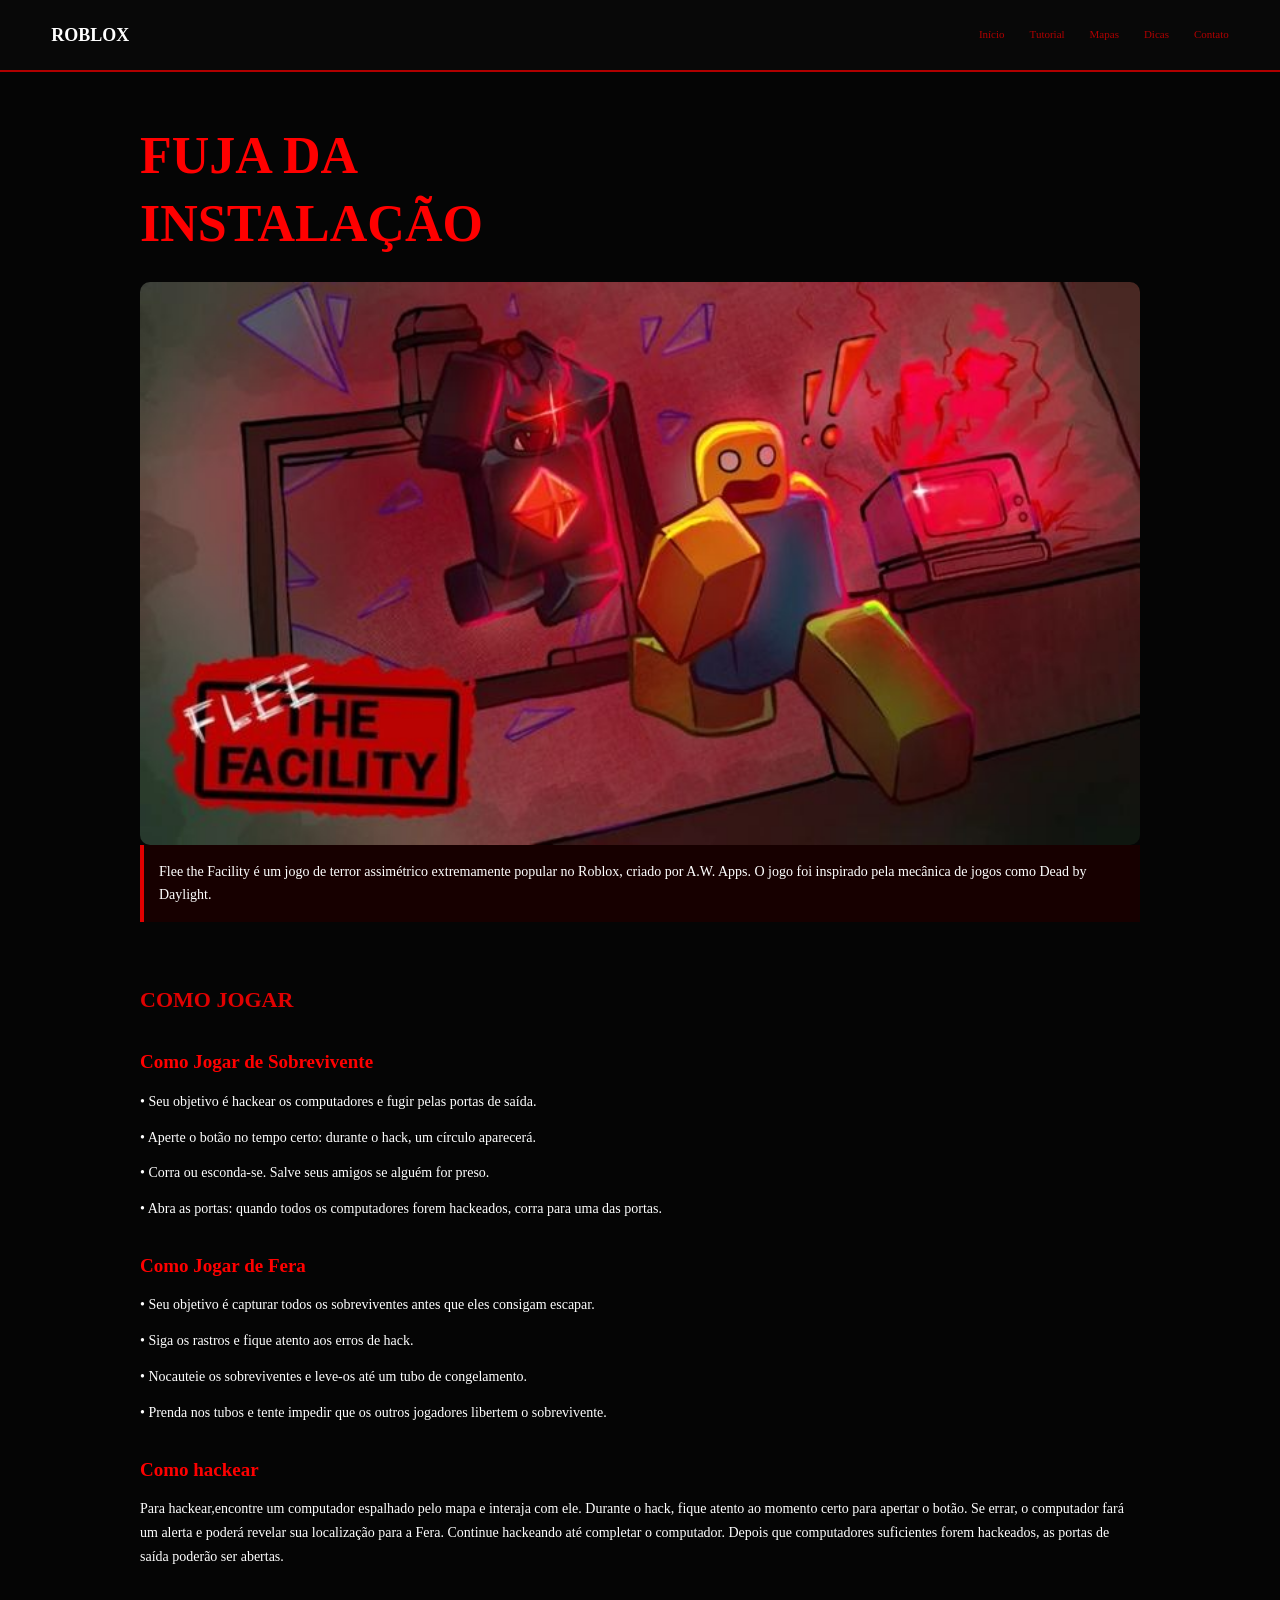
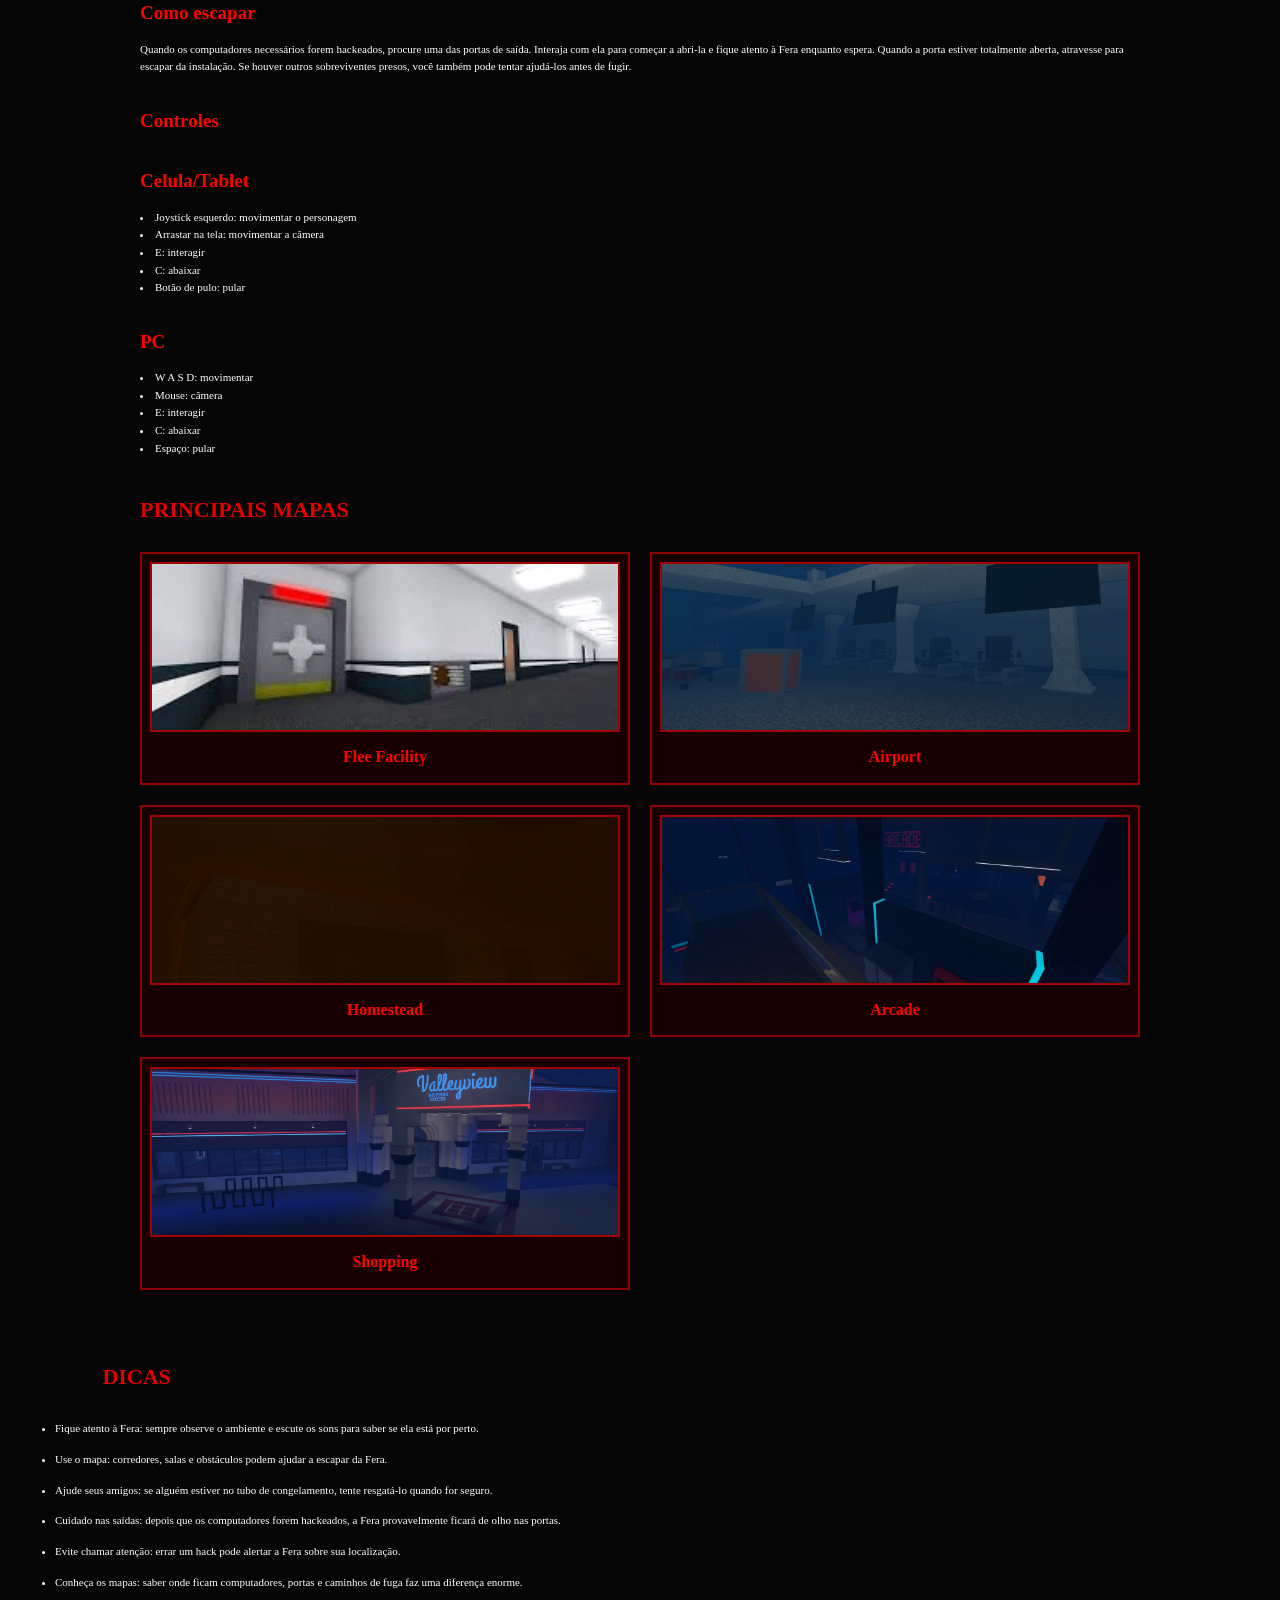
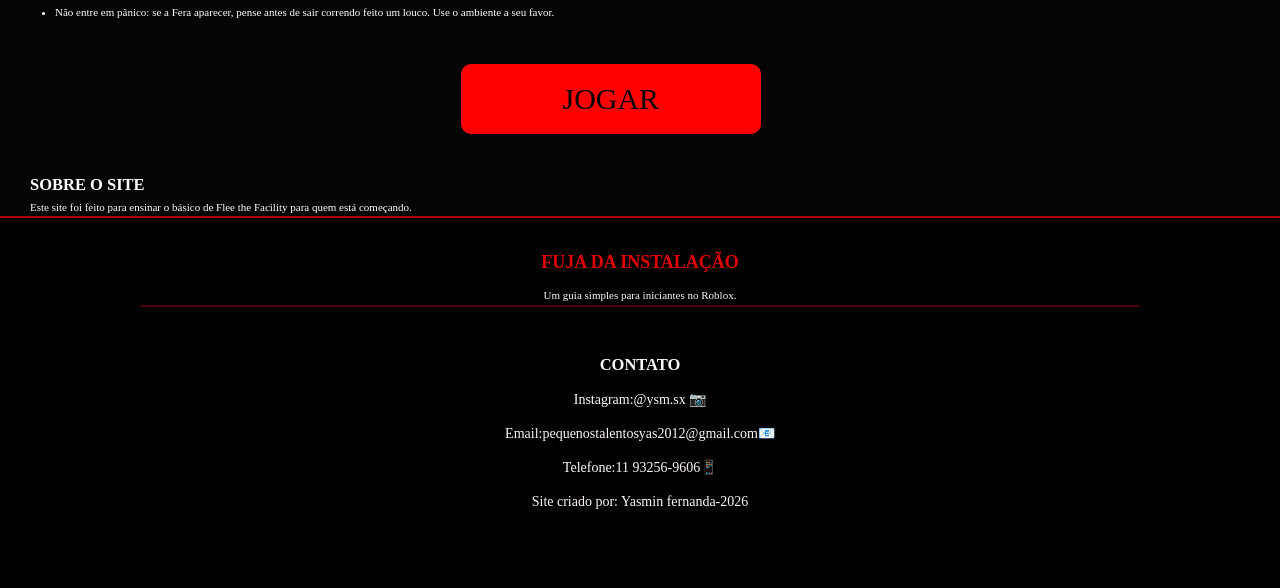
==== commit fd4c0190: "Update index.html" ====
--- a/index.html
+++ b/index.html
@@ -1,4 +1,3 @@
-
 <!DOCTYPE html>
 <html lang="pt-BR">
 
@@ -30,9 +29,9 @@
 
         <section id="inicio" class="inicio">
 
-                        <h1 id="titulo-animado"</h1>
+                        <h1 id="titulo-animado"></h1>
                
-            <img src="banner" alt="Flee the Facility">
+            <img src="banner.webp" alt="Flee the Facility">
 
             <p>
                 Flee the Facility é um jogo de terror assimétrico
@@ -189,3 +188,5 @@
     </footer>
     <script src="script.js"></script>
 
+
+
--- a/style.css
+++ b/style.css
@@ -131,8 +131,9 @@
 }
 
 .mapas {
-    padding: 40px 0;
-}
+    padding: 5px 0;
+}
+
 
 .mapas-container {
     width: 100%;
@@ -140,6 +141,8 @@
     grid-template-columns: repeat(2, minmax(0, 1fr));
     gap: 20px;
 }
+
+
 
 .mapa {
     width: 100%;
@@ -157,208 +160,6 @@
     object-fit: cover;
     border: 2px solid #a00000;
 }
-
-.mapa h3 {
-    color: red;
-    font-size: clamp(10px, 1.3vw, 16px);
-    padding: 12px 5px 5px;
-}
-
-.contato {
-    padding: 45px 0;
-    border-top: 2px solid #500000;
-}
-
-.contato p {
-    font-size: clamp(10px, 1.2vw, 14px);
-    line-height: 1.7;
-}
-
-.botao {
-    width: min(300px, 90%);
-    min-height: 70px;
-    padding: 15px;
-    background: red;
-    color: #000;
-    font-size: clamp(16px, 3vw, 30px);
-    border: none;
-    border-radius: 10px;
-    margin-left: 5%;
-    margin-bottom: 3%;
-    font-family: 'Press Start 2P', cursive;
-    cursor: pointer;
-}
-
-footer {
-    width: 100%;
-    background: #080808;
-    border-top: 2px solid #b00000;
-    text-align: center;
-    padding: 30px 15px;
-}
-
-@import url('https://fonts.googleapis.com/css2?family=Press+Start+2P&display=swap');
-
-* {
-    margin: 0;
-    padding: 0;
-    box-sizing: border-box;
-}
-
-html {
-    width: 100%;
-    scroll-behavior: smooth;
-}
-
-body {
-    width: 100%;
-    min-height: 100vh;
-    background: #050505;
-    color: white;
-    font-family: 'Press Start 2P', cursive;
-    font-size: 11px;
-    line-height: 1.6;
-    overflow-x: hidden;
-}
-
-.menu-fixo {
-    position: sticky;
-    top: 0;
-    left: 0;
-    width: 100%;
-    background: #080808;
-    border-bottom: 2px solid #b00000;
-    z-index: 1000;
-}
-
-.menu-conteudo {
-    width: 100%;
-    min-height: 70px;
-    padding: 15px 4%;
-    display: flex;
-    align-items: center;
-    justify-content: space-between;
-}
-
-header h2 {
-    color: white;
-    font-size: clamp(14px, 1.8vw, 18px);
-    white-space: nowrap;
-}
-
-nav {
-    display: flex;
-    align-items: center;
-    justify-content: flex-end;
-    gap: clamp(10px, 2vw, 25px);
-}
-
-nav a {
-    color: #b00000;
-    text-decoration: none;
-    font-size: clamp(8px, 1.1vw, 11px);
-    white-space: nowrap;
-}
-
-nav a:hover {
-    color: red;
-}
-
-main {
-    width: 100%;
-    display: block;
-}
-
-.inicio,
-.tutorial,
-.mapas,
-.contato {
-    width: 90%;
-    max-width: 1000px;
-    margin-left: auto;
-    margin-right: auto;
-}
-
-.inicio {
-    padding: 50px 0 30px;
-}
-
-.inicio h1 {
-    color: red;
-    font-size: clamp(28px, 5vw, 52px);
-    line-height: 1.3;
-    margin-bottom: 25px;
-}
-
-.inicio img {
-    width: 100%;
-    height: auto;
-    display: block;
-    object-fit: cover;
-    border-radius: 10px;
-}
-
-.inicio p {
-    width: 100%;
-    background: #170000;
-    border-left: 4px solid #e00000;
-    padding: 15px;
-    font-size: clamp(10px, 1.2vw, 14px);
-    line-height: 1.7;
-}
-
-section h2 {
-    color: #e00000;
-    font-size: clamp(15px, 2vw, 22px);
-    margin-bottom: 25px;
-}
-
-.tutorial {
-    padding: 30px 0;
-}
-
-.tutorial h3 {
-    color: red;
-    font-size: clamp(13px, 1.8vw, 19px);
-    margin: 30px 0 12px;
-}
-
-.tutorial p {
-    font-size: clamp(10px, 1.2vw, 14px);
-    line-height: 1.7;
-    margin-bottom: 12px;
-}
-
-.mapas {
-    padding: 5px 0;
-}
-
-
-.mapas-container {
-    width: 100%;
-    display: grid;
-    grid-template-columns: repeat(2, minmax(0, 1fr));
-    gap: 20px;
-}
-
-
-
-.mapa {
-    width: 100%;
-    min-width: 0;
-    background: #190000;
-    border: 2px solid #8f0000;
-    padding: 8px;
-    text-align: center;
-}
-
-.mapa img {
-    width: 100%;
-    height: 170px;
-    display: block;
-    object-fit: cover;
-    border: 2px solid #a00000;
-}
 .mapa img.zoom {
   transform: scale(1.6);
   position: relative;
@@ -381,13 +182,15 @@
     font-size: clamp(10px, 1.2vw, 14px);
     line-height: 1.7;
 }
-.botao{#000000
-    width: 300px;
-    min-height: 70px;
-    padding: 15px;
-    background: red;
-    color: #000000;
-    font-size: clamp(16px, 3vw, 30px);
+
+.botao{
+width: 300px;
+color: #000000;
+min-height: 70px;
+padding: 15px;
+background: red;
+color: #000000;
+font-size: clamp(16px, 3vw, 30px);
     border: none;
     border-radius: 10px;
     margin-left:36%;
@@ -458,7 +261,7 @@
    .mapa img {height: auto;max-height: 220px;}
    
 .botao{
-    width: 100%;
+    width: 60%;
     margin-left: 5%;
     font-size: 16px;
 }
@@ -484,12 +287,16 @@
    
    .botao {font-size: 13px;}
 }
+
 /* TELAS GRANDES */
-@media (min-width: 1400px){
-  .inicio,.tutorial,.mapas,.contato{
-    max-width: 1100px;
-  }
-  .mapa img{
-    height: 190px;
-  }
-}
+ @media (min-width: 1400px) {
+.inicio, .tutorial, .mapas,
+.contato{
+max-width: 1100px;
+}
+    
+.mapa img{
+height: 190px;
+}
+ 
+}
